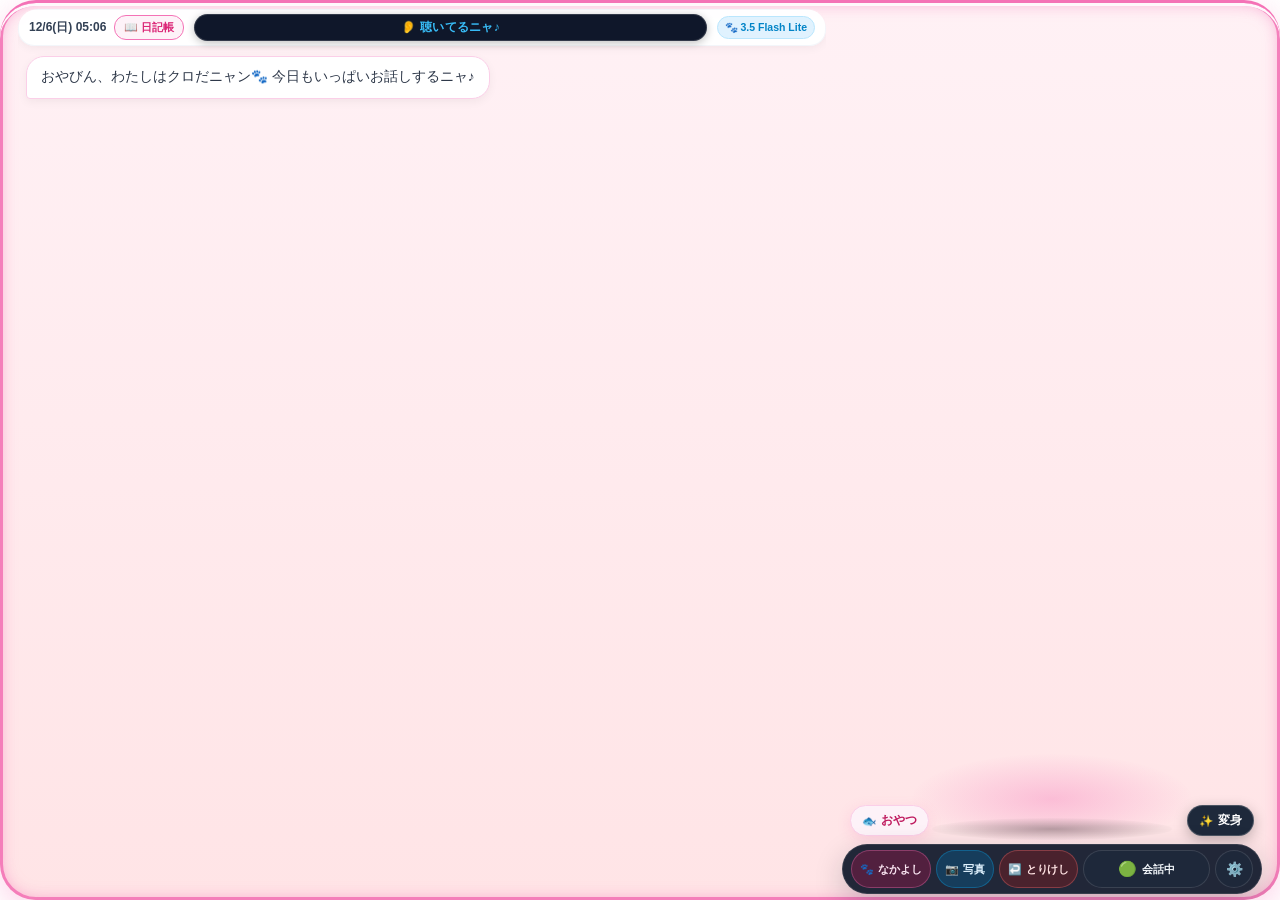
==== index.html @ 4518fe34 "Add files via upload" ====
<!DOCTYPE html>
<html lang="ja" data-theme="normal">
<head>
  <meta charset="UTF-8">
  <meta name="viewport" content="width=device-width, initial-scale=1.0, maximum-scale=1.0, user-scalable=no, viewport-fit=cover">
  <title>AIペット クロちゃん＆シロくん🐾🦉</title>

  <!-- キャッシュ完全無効化設定 -->
  <meta http-equiv="Cache-Control" content="no-cache, no-store, must-revalidate">
  <meta http-equiv="Pragma" content="no-cache">
  <meta http-equiv="Expires" content="0">

  <!-- PWA・モバイル設定（端末システム外観追従カラー） -->
  <meta name="apple-mobile-web-app-capable" content="yes">
  <meta name="apple-mobile-web-app-style" content="black-translucent">
  <meta name="apple-mobile-web-app-title" content="AIペット🐾">
  <meta name="theme-color" content="#ffffff" media="(prefers-color-scheme: light)">
  <meta name="theme-color" content="#000000" media="(prefers-color-scheme: dark)">

  <style>
    /* ==========================================================================
       新・4大カラーテーマ完全定義 ＆ 端末外観（ライト=白 / ダーク=黒）自動追従
       ========================================================================== */
    :root {
      --system-outer-bg: #ffffff;
      --cat-scale: 1;
      --eyelid-rotate: 8deg;
    }

    @media (prefers-color-scheme: dark) {
      :root {
        --system-outer-bg: #000000;
      }
    }

    /* 1. 🌸 ノーマル（サクラ・スウィートピンク） */
    :root, [data-theme="normal"] {
      --primary-color: #ec4899;
      --secondary-color: #38bdf8;
      --bubble-bg: rgba(255, 255, 255, 0.98);
      --text-color: #1f2937;
      --shadow: 0 10px 25px rgba(236, 72, 153, 0.12);
      --container-bg: linear-gradient(180deg, #fff1f5 0%, #ffe4e6 100%);
      --roof-border-color: #f472b6;
      --roof-glow: 
        inset 0 3px 0 0 rgba(255, 255, 255, 0.95),
        inset 0 0 16px rgba(244, 114, 182, 0.6),
        inset 0 0 0 3px rgba(244, 114, 182, 0.85),
        0 10px 32px rgba(244, 114, 182, 0.3);
      --stage-rug: radial-gradient(ellipse at center, rgba(244, 114, 182, 0.35) 0%, rgba(255, 228, 230, 0) 72%);
      --theme-modal-border: #f472b6;
      --theme-modal-header-bg: #fdf2f8;
      --theme-modal-header-color: #db2777;
      --theme-save-btn: linear-gradient(135deg, #f472b6, #ec4899);
    }

    /* 2. 🌙 ナイトダーク（常時シックな漆黒＆ディープネイビー） */
    [data-theme="dark"] {
      --primary-color: #38bdf8;
      --secondary-color: #818cf8;
      --bubble-bg: rgba(30, 41, 59, 0.95);
      --text-color: #f8fafc;
      --shadow: 0 10px 30px rgba(0, 0, 0, 0.6);
      --container-bg: linear-gradient(180deg, #0b1120 0%, #030712 100%);
      --roof-border-color: #38bdf8;
      --roof-glow: 
        inset 0 2px 0 0 rgba(255, 255, 255, 0.25),
        inset 0 0 16px rgba(56, 189, 248, 0.6),
        inset 0 0 0 2.5px rgba(56, 189, 248, 0.8),
        0 8px 30px rgba(0, 0, 0, 0.85);
      --stage-rug: radial-gradient(ellipse at center, rgba(56, 189, 248, 0.28) 0%, rgba(11, 17, 32, 0) 72%);
      --theme-modal-border: #38bdf8;
      --theme-modal-header-bg: #0f172a;
      --theme-modal-header-color: #38bdf8;
      --theme-save-btn: linear-gradient(135deg, #0284c7, #0369a1);
    }

    /* 3. 🍃 フォレストミント（北欧ボタニカル＆澄み切ったエメラルド） */
    [data-theme="mint"] {
      --primary-color: #059669;
      --secondary-color: #06b6d4;
      --bubble-bg: rgba(255, 255, 255, 0.98);
      --text-color: #064e3b;
      --shadow: 0 10px 25px rgba(5, 150, 105, 0.15);
      --container-bg: linear-gradient(180deg, #ecfdf5 0%, #d1fae5 100%);
      --roof-border-color: #059669;
      --roof-glow: 
        inset 0 3px 0 0 rgba(255, 255, 255, 0.95),
        inset 0 0 16px rgba(16, 185, 129, 0.6),
        inset 0 0 0 3px rgba(5, 150, 105, 0.85),
        0 10px 30px rgba(5, 150, 105, 0.28);
      --stage-rug: radial-gradient(ellipse at center, rgba(16, 185, 129, 0.35) 0%, rgba(209, 250, 229, 0) 72%);
      --theme-modal-border: #059669;
      --theme-modal-header-bg: #ecfdf5;
      --theme-modal-header-color: #047857;
      --theme-save-btn: linear-gradient(135deg, #10b981, #059669);
    }

    /* 4. 🍊 キャンディポップ（陽だまりアプリコット＆ハニーオレンジ） */
    [data-theme="pop"] {
      --primary-color: #ea580c;
      --secondary-color: #f43f5e;
      --bubble-bg: rgba(255, 255, 255, 0.98);
      --text-color: #431407;
      --shadow: 0 10px 25px rgba(234, 88, 12, 0.18);
      --container-bg: linear-gradient(180deg, #fff7ed 0%, #ffedd5 100%);
      --roof-border-color: #ea580c;
      --roof-glow: 
        inset 0 3px 0 0 rgba(255, 255, 255, 0.98),
        inset 0 0 18px rgba(249, 115, 22, 0.65),
        inset 0 0 0 3px rgba(234, 88, 12, 0.9),
        0 12px 34px rgba(234, 88, 12, 0.32);
      --stage-rug: radial-gradient(ellipse at center, rgba(249, 115, 22, 0.4) 0%, rgba(255, 237, 213, 0) 72%);
      --theme-modal-border: #ea580c;
      --theme-modal-header-bg: #fff7ed;
      --theme-modal-header-color: #c2410c;
      --theme-save-btn: linear-gradient(135deg, #f97316, #ea580c);
    }

    * {
      box-sizing: border-box;
      user-select: none;
      -webkit-user-drag: none;
      -webkit-tap-highlight-color: transparent;
    }

    body {
      margin: 0;
      padding: 0;
      width: 100vw;
      height: 100dvh;
      overflow: hidden;
      background: var(--system-outer-bg);
      font-family: -apple-system, BlinkMacSystemFont, 'Helvetica Neue', 'Hiragino Kaku Gothic ProN', Meiryo, sans-serif;
      position: relative;
      display: flex;
      justify-content: center;
      align-items: center;
      transition: background-color 0.3s ease-out;
    }

    #toast-notification {
      position: fixed;
      top: env(safe-area-inset-top, 14px);
      left: 50%;
      transform: translateX(-50%) translateY(-100px);
      width: 90%;
      max-width: 420px;
      padding: 12px 16px;
      border-radius: 20px;
      font-size: 13px;
      font-weight: 800;
      display: flex;
      align-items: center;
      gap: 10px;
      box-shadow: 0 10px 30px rgba(0, 0, 0, 0.25);
      z-index: 1000;
      transition: transform 0.35s cubic-bezier(0.34, 1.56, 0.64, 1), opacity 0.3s;
      opacity: 0;
      pointer-events: none;
      cursor: pointer;
    }
    #toast-notification.is-show {
      transform: translateX(-50%) translateY(10px);
      opacity: 1;
      pointer-events: auto;
    }
    #toast-notification.success { background: #0f172a; color: #4ade80; border: 1.5px solid #22c55e; }
    #toast-notification.error { background: #450a0a; color: #fca5a5; border: 1.5px solid #ef4444; }
    #toast-notification.info { background: #0f172a; color: #38bdf8; border: 1.5px solid #38bdf8; }

    #pet-container {
      position: absolute;
      width: 100%;
      max-width: 100%;
      height: 100%;
      display: flex;
      flex-direction: column;
      justify-content: space-between;
      padding: calc(env(safe-area-inset-top, 8px) + 6px) 14px calc(env(safe-area-inset-bottom, 8px) + 6px) 14px;
      z-index: 50;
      box-sizing: border-box;
      background: var(--container-bg);
      border-radius: 36px;
      border-top: 3.5px solid var(--roof-border-color);
      box-shadow: var(--roof-glow);
      transition: all 0.3s ease-out;
      overflow: hidden;
    }

    .app-col-left {
      display: flex;
      flex-direction: column;
      width: 100%;
      flex: 1;
      min-height: 0;
      position: relative;
    }
    .app-col-right {
      display: flex;
      flex-direction: column;
      width: 100%;
      align-items: center;
      flex-shrink: 0;
    }

    .top-header {
      width: 100%;
      flex-shrink: 0;
      display: flex;
      align-items: center;
      justify-content: space-between;
      background: rgba(255, 255, 255, 0.95);
      backdrop-filter: blur(8px);
      padding: 6px 10px;
      border-radius: 24px;
      box-shadow: 0 2px 10px rgba(0, 0, 0, 0.05);
      border: 1px solid rgba(241, 245, 249, 0.85);
      font-size: 11px;
      font-weight: bold;
      color: #4a5568;
      z-index: 20;
      margin-top: 2px;
      margin-bottom: 6px;
      gap: 6px;
    }
    .top-header-left { display: flex; align-items: center; flex-shrink: 0; gap: 8px; padding-left: 2px; }
    .top-header-right { display: flex; align-items: center; flex-shrink: 0; gap: 4px; padding-right: 2px; }
    #clock-display { font-size: 12px; font-weight: 800; color: #334155; padding-left: 0; margin-left: 0; }

    #status-badge-container {
      flex: 1;
      display: flex;
      justify-content: center;
      align-items: center;
      padding: 0 4px;
      min-width: 0;
    }

    #status-text {
      width: 100%;
      max-width: 100%;
      display: flex;
      align-items: center;
      justify-content: center;
      background: #0f172a;
      color: #38bdf8;
      font-size: 12px;
      font-weight: 900;
      padding: 5px 10px;
      border-radius: 20px;
      box-shadow: 0 2px 8px rgba(0, 0, 0, 0.25), 0 0 0 1px rgba(255, 255, 255, 0.15) inset;
      white-space: nowrap;
      overflow: hidden;
      text-overflow: ellipsis;
      transition: all 0.25s ease-out;
      letter-spacing: 0.3px;
    }
    #status-text.is-hearing {
      background: #0284c7 !important;
      color: #ffffff !important;
      box-shadow: 0 0 16px rgba(56, 189, 248, 0.8), 0 0 0 1.5px #bae6fd inset !important;
      animation: hearingPulse 0.8s ease-in-out infinite alternate;
    }
    @keyframes hearingPulse {
      0% { transform: scale(1); filter: brightness(1); }
      100% { transform: scale(1.02); filter: brightness(1.2); }
    }
    .is-paused-mode #status-text { background: #450a0a !important; color: #fca5a5 !important; }

    .btn-top-diary {
      background: #fdf2f8;
      color: #db2777;
      border: 1.2px solid #f472b6;
      border-radius: 12px;
      padding: 4px 9px;
      font-size: 11px;
      font-weight: 900;
      cursor: pointer;
      display: flex;
      align-items: center;
      gap: 3px;
      transition: all 0.15s;
    }
    .btn-top-diary:active { transform: scale(0.93); background: #fce7f3; }

    .model-badge {
      padding: 4px 7px;
      border-radius: 12px;
      font-size: 10.5px;
      font-weight: 800;
      transition: all 0.3s;
      white-space: nowrap;
      margin-right: 0;
    }
    .model-badge.lite { background: #e0f2fe; color: #0284c7; border: 1px solid #bae6fd; }

    #chat-timeline {
      flex: 1;
      width: 100%;
      overflow-y: auto;
      padding: 6px 8px 48px 8px;
      display: flex;
      flex-direction: column;
      gap: 12px;
      scroll-behavior: smooth;
      -webkit-overflow-scrolling: touch;
      z-index: 10;
    }
    #chat-timeline::-webkit-scrollbar { width: 4px; }
    #chat-timeline::-webkit-scrollbar-thumb {
      background: rgba(244, 114, 182, 0.35);
      border-radius: 4px;
    }

    #btn-scroll-bottom {
      position: absolute;
      right: 14px;
      bottom: 12px;
      background: rgba(15, 23, 42, 0.88);
      color: #ffffff;
      border: 1.5px solid rgba(56, 189, 248, 0.6);
      backdrop-filter: blur(8px);
      padding: 6px 12px;
      border-radius: 20px;
      font-size: 11.5px;
      font-weight: 900;
      cursor: pointer;
      display: flex;
      align-items: center;
      gap: 5px;
      box-shadow: 0 4px 14px rgba(0, 0, 0, 0.25);
      z-index: 25;
      opacity: 0;
      transform: translateY(12px) scale(0.9);
      pointer-events: none;
      transition: all 0.25s cubic-bezier(0.34, 1.56, 0.64, 1);
    }
    #btn-scroll-bottom.is-visible {
      opacity: 1;
      transform: translateY(0) scale(1);
      pointer-events: auto;
    }
    #btn-scroll-bottom:active {
      transform: scale(0.92);
      background: rgba(2, 132, 199, 0.95);
    }

    .chat-row { display: flex; flex-direction: column; width: 100%; animation: fadeIn 0.2s ease-out; }
    @keyframes fadeIn {
      from { opacity: 0; transform: translateY(6px); }
      to { opacity: 1; transform: translateY(0); }
    }
    .chat-row.user { align-items: flex-end; }
    .chat-row.model { align-items: flex-start; }

    .timeline-photo-wrap {
      max-width: 75%;
      margin-bottom: 6px;
      border-radius: 16px;
      overflow: hidden;
      border: 2px solid #bae6fd;
      box-shadow: 0 4px 12px rgba(2, 132, 199, 0.15);
      cursor: pointer;
      transition: transform 0.15s;
    }
    .timeline-photo-wrap:active { transform: scale(0.97); }
    .timeline-shared-img {
      width: 100%;
      height: auto;
      display: block;
      object-fit: cover;
    }

    .chat-bubble {
      max-width: 86%;
      padding: 10px 14px;
      border-radius: 18px;
      font-size: 13.5px;
      line-height: 1.55;
      word-break: break-word;
      box-shadow: 0 3px 10px rgba(0, 0, 0, 0.05);
      transition: all 0.2s ease-out;
      margin-bottom: 2px;
    }
    .chat-row.user .chat-bubble { background: #0284c7; color: #ffffff; border-bottom-right-radius: 4px; }
    .chat-row.model .chat-bubble { background: #ffffff; color: #2d3748; border: 1.5px solid #fbcfe8; border-bottom-left-radius: 4px; }

    .timeline-diary-card {
      width: 95%;
      max-width: 420px;
      background: linear-gradient(135deg, #fffdfa 0%, #fff7ed 100%);
      border: 2px solid #fed7aa;
      border-radius: 18px;
      padding: 12px 14px;
      box-shadow: 0 4px 14px rgba(234, 88, 12, 0.1);
      margin-top: 6px;
      margin-bottom: 4px;
      display: flex;
      flex-direction: column;
      gap: 7px;
      animation: fadeIn 0.3s ease-out;
    }
    .timeline-diary-header {
      display: flex;
      align-items: center;
      justify-content: space-between;
      border-bottom: 1px dashed #fdba74;
      padding-bottom: 6px;
      font-size: 12px;
      font-weight: 900;
      color: #c2410c;
    }
    .timeline-diary-meta {
      font-size: 11px;
      font-weight: 700;
      color: #ea580c;
      display: flex;
      gap: 8px;
    }
    .timeline-diary-photo img {
      width: 100%;
      max-height: 180px;
      object-fit: cover;
      border-radius: 12px;
      border: 1px solid #fed7aa;
      margin-top: 4px;
      cursor: pointer;
    }
    .timeline-diary-body {
      font-size: 12.5px;
      line-height: 1.6;
      color: #431407;
      word-break: break-word;
      white-space: pre-wrap;
    }
    .timeline-diary-comment-box {
      background: #fdf2f8;
      border: 1.2px solid #fbcfe8;
      border-radius: 12px;
      padding: 7px 10px;
      margin-top: 4px;
      display: flex;
      flex-direction: column;
      gap: 3px;
    }
    .timeline-diary-comment-label {
      font-size: 10.5px;
      font-weight: 900;
      color: #db2777;
      display: flex;
      align-items: center;
      gap: 4px;
    }
    .timeline-diary-comment-text {
      font-size: 11.5px;
      line-height: 1.45;
      color: #9d174d;
      font-weight: 700;
    }

    .action-card-box { margin-top: 6px; display: flex; flex-direction: column; gap: 6px; max-width: 92%; }
    .link-action-card {
      display: flex;
      align-items: center;
      justify-content: space-between;
      border-radius: 12px;
      padding: 9px 12px;
      text-decoration: none;
      color: #1e293b;
      box-shadow: 0 2px 6px rgba(0, 0, 0, 0.04);
      transition: all 0.15s ease-out;
      border: 1.5px solid #e2e8f0;
      background: #ffffff;
    }
    .link-action-card:active { transform: scale(0.97); }
    .link-action-card.map-primary-card { border-color: #86efac; background: #f0fdf4; font-weight: 800; }
    .link-action-card.map-sub-card { border-color: #bbf7d0; background: #f7fee7; font-weight: 700; }
    .link-action-card.map-all-card { border-color: #fed7aa; background: #fff7ed; }
    .link-action-card.news-primary-card { border-color: #fecaca; background: #fef2f2; font-weight: 800; }
    .link-action-card.news-sub-card { border-color: #bae6fd; background: #f0f9ff; }
    .card-title-text { overflow: hidden; text-overflow: ellipsis; white-space: nowrap; max-width: 250px; }
    .card-icon { font-size: 15px; flex-shrink: 0; }
    .card-arrow { font-size: 11px; color: #64748b; font-weight: bold; flex-shrink: 0; }

    .pet-avatar-wrapper {
      position: relative;
      flex-shrink: 0;
      width: 100%;
      height: 310px;
      display: flex;
      flex-direction: column;
      justify-content: flex-end;
      align-items: center;
      cursor: pointer;
      z-index: 20;
      margin-bottom: -10px;
      background: transparent;
    }

    .cat-stage-rug {
      position: absolute;
      bottom: 0px;
      width: 280px;
      height: 90px;
      background: var(--stage-rug);
      border-radius: 50%;
      pointer-events: none;
      z-index: 2;
      transition: background 0.3s ease-out;
    }

    #cat-stage-box {
      position: relative;
      width: 320px;
      height: 310px;
      display: flex;
      justify-content: center;
      align-items: flex-end;
      transform-origin: bottom center;
      transform: scale(var(--cat-scale, 1));
      transition: transform 0.35s ease-out;
      background: transparent;
      pointer-events: none;
      flex-shrink: 0;
      z-index: 5;
    }

    .cat-stage-flip {
      animation: catFlipLanding 0.42s cubic-bezier(0.34, 1.56, 0.64, 1) forwards !important;
    }
    @keyframes catFlipLanding {
      0% { transform: translateY(0) scale(var(--cat-scale, 1)); }
      32% { transform: translateY(-32px) scale(calc(var(--cat-scale, 1) * 0.92), calc(var(--cat-scale, 1) * 1.04)); }
      65% { transform: translateY(-8px) scale(calc(var(--cat-scale, 1) * 0.96), calc(var(--cat-scale, 1) * 0.98)); }
      84% { transform: translateY(4px) scale(calc(var(--cat-scale, 1) * 1.06), calc(var(--cat-scale, 1) * 0.93)); }
      100% { transform: translateY(0) scale(var(--cat-scale, 1)); }
    }

    .paw-landing-sparkle {
      position: absolute;
      bottom: 20px;
      left: 50%;
      transform: translateX(-50%) scale(0);
      font-size: 28px;
      pointer-events: none;
      z-index: 45;
      opacity: 0;
      filter: drop-shadow(0 0 10px rgba(244, 114, 182, 0.8));
    }
    .paw-landing-sparkle.is-popping {
      animation: pawSparklePop 0.65s cubic-bezier(0.34, 1.56, 0.64, 1) forwards;
    }
    @keyframes pawSparklePop {
      0% { opacity: 0; transform: translateX(-50%) scale(0.2) translateY(10px); }
      35% { opacity: 1; transform: translateX(-50%) scale(1.25) translateY(-8px); }
      70% { opacity: 0.9; transform: translateX(-50%) scale(1.05) translateY(-14px); }
      100% { opacity: 0; transform: translateX(-50%) scale(1.4) translateY(-24px); }
    }

    .touch-heart-bubble {
      position: absolute;
      top: 40px;
      left: 50%;
      transform: translateX(-50%) scale(0);
      font-size: 32px;
      pointer-events: none;
      z-index: 46;
      opacity: 0;
      filter: drop-shadow(0 0 12px rgba(244, 114, 182, 0.9));
    }
    .touch-heart-bubble.is-floating {
      animation: heartFloatAnim 0.8s cubic-bezier(0.22, 1, 0.36, 1) forwards;
    }
    @keyframes heartFloatAnim {
      0% { opacity: 0; transform: translateX(-50%) scale(0.3) translateY(10px); }
      40% { opacity: 1; transform: translateX(-50%) scale(1.3) translateY(-15px); }
      70% { opacity: 0.9; transform: translateX(-50%) scale(1.1) translateY(-25px); }
      100% { opacity: 0; transform: translateX(-50%) scale(1.4) translateY(-40px); }
    }

    .pet-avatar-wrapper.is-idling #cat-stage-box:not(.cat-stage-flip) { animation: catStageBreathe 4.8s ease-in-out infinite; }
    @keyframes catStageBreathe {
      0%, 100% { transform: scale(var(--cat-scale, 1), var(--cat-scale, 1)) translateY(0); }
      50% { transform: scale(calc(var(--cat-scale, 1) * 1.012), calc(var(--cat-scale, 1) * 0.99)) translateY(-2px); }
    }
    .pet-avatar-wrapper.is-talking #cat-stage-box:not(.cat-stage-flip) { animation: catStageTalk 0.8s ease-in-out infinite alternate; }
    @keyframes catStageTalk {
      0% { transform: scale(var(--cat-scale, 1)) translateY(0); }
      100% { transform: scale(calc(var(--cat-scale, 1) * 1.01)) translateY(-3px); }
    }
    .pet-avatar-wrapper.is-thinking #cat-stage-box:not(.cat-stage-flip) { animation: catStageThink 2.4s ease-in-out infinite alternate; }
    @keyframes catStageThink {
      0% { transform: scale(var(--cat-scale, 1)) rotate(-1.5deg); }
      100% { transform: scale(calc(var(--cat-scale, 1) * 1.01)) rotate(2deg); }
    }
    .pet-avatar-wrapper.is-happy #cat-stage-box:not(.cat-stage-flip) { animation: catStageHappy 0.45s ease-in-out infinite alternate; }
    @keyframes catStageHappy {
      0% { transform: scale(var(--cat-scale, 1)) translateY(0); }
      100% { transform: scale(calc(var(--cat-scale, 1) * 1.03)) translateY(-7px); }
    }

    .pet-avatar-wrapper.is-sleeping #cat-stage-box {
      animation: catStageSleep 4.0s ease-in-out infinite alternate !important;
    }
    @keyframes catStageSleep {
      0% { transform: scale(var(--cat-scale, 1), var(--cat-scale, 1)) translateY(0) rotate(0deg); }
      50% { transform: scale(calc(var(--cat-scale, 1) * 1.015), calc(var(--cat-scale, 1) * 0.985)) translateY(3px) rotate(-1deg); }
      100% { transform: scale(var(--cat-scale, 1), var(--cat-scale, 1)) translateY(0) rotate(0.5deg); }
    }

    .pet-avatar-wrapper.is-yawning #cat-stage-box {
      animation: catYawnMotion 1.4s ease-in-out forwards !important;
    }
    @keyframes catYawnMotion {
      0% { transform: scale(var(--cat-scale, 1)) translateY(0); }
      35% { transform: scale(calc(var(--cat-scale, 1) * 1.02), calc(var(--cat-scale, 1) * 1.04)) translateY(-6px) rotate(1.5deg); }
      75% { transform: scale(calc(var(--cat-scale, 1) * 0.98), calc(var(--cat-scale, 1) * 0.96)) translateY(2px) rotate(-1deg); }
      100% { transform: scale(var(--cat-scale, 1)) translateY(0); }
    }

    #sleep-zzz-bubble {
      position: absolute;
      top: 15px;
      right: 40px;
      pointer-events: none;
      z-index: 48;
      opacity: 0;
      display: flex;
      flex-direction: column;
      align-items: center;
      gap: 2px;
      transition: opacity 0.4s ease-out;
    }
    .pet-avatar-wrapper.is-sleeping #sleep-zzz-bubble { opacity: 1; }
    .zzz-item {
      font-weight: 900;
      color: #0284c7;
      text-shadow: 
        0 0 1px #ffffff,
        0 0 3px #ffffff,
        0 0 10px rgba(56, 189, 248, 0.8),
        0 2px 4px rgba(0, 0, 0, 0.35);
      animation: zzzFloat 2.6s infinite ease-in-out;
      opacity: 0;
    }
    .zzz-item:nth-child(1) { font-size: 14px; animation-delay: 0s; }
    .zzz-item:nth-child(2) { font-size: 20px; animation-delay: 0.85s; }
    .zzz-item:nth-child(3) { font-size: 26px; animation-delay: 1.7s; }
    @keyframes zzzFloat {
      0% { opacity: 0; transform: translate(0, 10px) scale(0.6); }
      40% { opacity: 1; transform: translate(10px, -12px) scale(1.05); }
      80% { opacity: 0.8; transform: translate(18px, -30px) scale(1.2); }
      100% { opacity: 0; transform: translate(25px, -45px) scale(1.35); }
    }

    #transform-smoke {
      position: absolute;
      bottom: 25px;
      left: 50%;
      transform: translateX(-50%) scale(0.2);
      width: 320px;
      height: 280px;
      pointer-events: none;
      z-index: 45;
      opacity: 0;
    }
    #transform-smoke.is-poofing {
      animation: smokeBurst 0.75s cubic-bezier(0.16, 1, 0.3, 1) forwards;
    }
    @keyframes smokeBurst {
      0% { opacity: 0; transform: translateX(-50%) scale(0.3) translateY(20px); }
      25% { opacity: 0.95; transform: translateX(-50%) scale(1.15) translateY(-10px); }
      60% { opacity: 0.85; transform: translateX(-50%) scale(1.0) translateY(-20px); }
      100% { opacity: 0; transform: translateX(-50%) scale(1.25) translateY(-40px); }
    }

    .cat-frame {
      position: absolute;
      bottom: 0;
      width: 320px;
      height: 310px;
      display: none;
      justify-content: center;
      align-items: flex-end;
      opacity: 0;
      pointer-events: none;
      transition: opacity 0.35s ease-in-out;
      background: transparent !important;
      border: none !important;
      box-shadow: none !important;
    }
    .pet-avatar-wrapper.is-real-mode .cat-frame { display: flex; }
    .pet-avatar-wrapper.is-real-mode .cat-frame.active { opacity: 1; pointer-events: none; }

    /* ★ リアル画像アセット（透過処理 ＆ クロちゃん/シロくんの完全両立） */
    .cat-avatar-img {
      position: absolute;
      bottom: 0;
      width: 320px;
      height: 310px;
      object-fit: contain;
      object-position: bottom center;
      background: transparent !important;
      display: block;
      pointer-events: none;
      border: none !important;
      box-shadow: none !important;
      mix-blend-mode: multiply;
    }
    .cat-avatar-img.is-png { mix-blend-mode: normal !important; }

    /* ★ シロくんは完全透過PNGのため mix-blend-mode: normal でクリアに発色 */
    .pet-avatar-wrapper.is-char-shiro .cat-avatar-img {
      mix-blend-mode: normal !important;
      background-color: transparent !important;
    }
    .pet-avatar-wrapper.is-char-shiro .cat-frame {
      background-color: transparent !important;
    }

    .real-eyelid-unit {
      position: absolute;
      bottom: 0;
      width: 320px;
      height: 310px;
      pointer-events: none;
      z-index: 12;
      display: none;
      transform-origin: bottom center;
    }
    .pet-avatar-wrapper.is-real-mode .real-eyelid-unit { display: block; }

    /* 1. クロちゃん専用まぶた（黒毛・引き締まった目・子猫仕様） */
    .real-eyelid {
      position: absolute;
      background: 
        radial-gradient(ellipse at 50% 15%, rgba(51, 65, 85, 0.45) 0%, rgba(20, 24, 33, 0.96) 65%, #0e1117 95%),
        repeating-linear-gradient(172deg, rgba(30, 35, 48, 0.6) 0px, #141720 2.5px, #252a38 4px, #12141c 6px);
      border-radius: 46% 46% 50% 50%;
      transform-origin: top center;
      transform: scaleY(0);
      opacity: 0.98;
      transition: transform 0.16s cubic-bezier(0.25, 1, 0.5, 1);
      box-shadow: 
        0 1.5px 3px rgba(0, 0, 0, 0.7),
        0 0 4px rgba(18, 22, 30, 0.5),
        inset 0 -2px 1.5px rgba(8, 10, 14, 0.95);
      pointer-events: none;
      border-bottom: 2px solid rgba(12, 14, 20, 0.95);
    }

    /* 2. ★ シロくん専用まぶた（白フクロウ・羽毛テクスチャ・すやすや目尻ライン） */
    .pet-avatar-wrapper.is-char-shiro .real-eyelid {
      background: 
        radial-gradient(ellipse at 50% 30%, #ffffff 0%, #f8fafc 45%, #e2e8f0 78%, #94a3b8 100%),
        repeating-linear-gradient(168deg, rgba(255, 255, 255, 0.9) 0px, #f1f5f9 2px, #cbd5e1 3.5px, #94a3b8 5px);
      border-radius: 50% 50% 48% 48%;
      opacity: 0.99;
      box-shadow: 
        0 2px 5px rgba(15, 23, 42, 0.35),
        0 0 6px rgba(255, 255, 255, 0.8),
        inset 0 -2.5px 2px rgba(71, 85, 105, 0.75);
      border-bottom: 2.5px solid #334155;
    }

    /* シロくんの初期まぶた（回転角度を変数から適用） */
    .pet-avatar-wrapper.is-char-shiro .real-eyelid.eye-left {
      transform-origin: center top;
      transform: rotate(var(--eyelid-rotate, 8deg)) scaleY(0);
    }
    .pet-avatar-wrapper.is-char-shiro .real-eyelid.eye-right {
      transform-origin: center top;
      transform: rotate(calc(var(--eyelid-rotate, 8deg) * -1)) scaleY(0);
    }

    /* クロちゃんの瞬きアニメーション */
    .pet-avatar-wrapper:not(.is-char-shiro).is-real-mode.is-idling:not(.is-sleeping) .real-eyelid {
      animation: realEyeBlinkKuro 4.6s ease-in-out infinite;
    }
    @keyframes realEyeBlinkKuro {
      0%, 93%, 100% { transform: scaleY(0); }
      96%, 98% { transform: scaleY(1.02); }
    }

    /* ★ シロくん専用の瞬きアニメーション（角度を100%保持しながら開閉） */
    .pet-avatar-wrapper.is-char-shiro.is-real-mode.is-idling:not(.is-sleeping) .real-eyelid.eye-left {
      animation: realEyeBlinkShiroL 4.6s ease-in-out infinite;
    }
    @keyframes realEyeBlinkShiroL {
      0%, 93%, 100% { transform: rotate(var(--eyelid-rotate, 8deg)) scaleY(0); }
      96%, 98% { transform: rotate(var(--eyelid-rotate, 8deg)) scaleY(1.04); }
    }
    .pet-avatar-wrapper.is-char-shiro.is-real-mode.is-idling:not(.is-sleeping) .real-eyelid.eye-right {
      animation: realEyeBlinkShiroR 4.6s ease-in-out infinite;
    }
    @keyframes realEyeBlinkShiroR {
      0%, 93%, 100% { transform: rotate(calc(var(--eyelid-rotate, 8deg) * -1)) scaleY(0); }
      96%, 98% { transform: rotate(calc(var(--eyelid-rotate, 8deg) * -1)) scaleY(1.04); }
    }

    /* 眠り状態の目閉じ（回転を保持したまま閉じる） */
    .pet-avatar-wrapper:not(.is-char-shiro).is-sleeping .real-eyelid {
      transform: scaleY(1.04) !important;
      animation: none !important;
      border-bottom: 2px solid #06070a;
      box-shadow: 
        0 2px 4px rgba(0, 0, 0, 0.8),
        0 0 5px rgba(14, 18, 25, 0.6),
        inset 0 -2.5px 2px rgba(5, 7, 10, 0.98);
    }
    .pet-avatar-wrapper.is-char-shiro.is-sleeping .real-eyelid.eye-left {
      transform: rotate(var(--eyelid-rotate, 8deg)) scaleY(1.05) !important;
      animation: none !important;
      border-bottom: 2.5px solid #1e293b;
      box-shadow: 
        0 2px 5px rgba(15, 23, 42, 0.4),
        0 0 6px rgba(255, 255, 255, 0.9),
        inset 0 -2.5px 2px rgba(51, 65, 85, 0.85);
    }
    .pet-avatar-wrapper.is-char-shiro.is-sleeping .real-eyelid.eye-right {
      transform: rotate(calc(var(--eyelid-rotate, 8deg) * -1)) scaleY(1.05) !important;
      animation: none !important;
      border-bottom: 2.5px solid #1e293b;
      box-shadow: 
        0 2px 5px rgba(15, 23, 42, 0.4),
        0 0 6px rgba(255, 255, 255, 0.9),
        inset 0 -2.5px 2px rgba(51, 65, 85, 0.85);
    }

    .accessory-layer {
      position: absolute;
      width: 140px;
      height: 140px;
      pointer-events: none;
      z-index: 15;
      display: none;
      transform-origin: center center;
      left: 50%;
    }
    .pet-avatar-wrapper.is-real-mode.is-assistant-mode .accessory-layer { display: block; }

    .mortar-tassel {
      transform-origin: 70px 32px;
      animation: tasselSwing 3.2s ease-in-out infinite alternate;
    }
    @keyframes tasselSwing { 0% { transform: rotate(0deg); } 100% { transform: rotate(14deg); } }

    #idea-bulb {
      position: absolute;
      top: 10px;
      font-size: 38px;
      opacity: 0;
      transform: scale(0.3) translateY(20px);
      transition: all 0.35s cubic-bezier(0.34, 1.56, 0.64, 1);
      z-index: 40;
      pointer-events: none;
      filter: drop-shadow(0 0 12px #facc15);
    }
    #idea-bulb.active { opacity: 1; transform: scale(1.2) translateY(0); }

    #kitchen-timer-widget {
      position: absolute;
      left: 12px;
      bottom: 74px;
      display: none;
      flex-direction: column;
      align-items: flex-start;
      gap: 4px;
      z-index: 36;
      cursor: pointer;
      pointer-events: auto;
      transition: opacity 0.2s, transform 0.2s;
    }

    .hourglass-box {
      width: 44px;
      height: 48px;
      position: relative;
      display: flex;
      justify-content: center;
      align-items: center;
      margin-left: 10px;
      filter: drop-shadow(0 3px 6px rgba(15, 23, 42, 0.35));
      animation: hourglassPulse 2.8s ease-in-out infinite;
    }
    @keyframes hourglassPulse {
      0%, 100% { transform: scale(1); }
      50% { transform: scale(1.06); }
    }

    .hourglass-spin-unit {
      width: 100%;
      height: 100%;
      transform-origin: center center;
      animation: hourglassTurn 8s cubic-bezier(0.45, 0.05, 0.55, 0.95) infinite;
    }
    @keyframes hourglassTurn {
      0%, 42% { transform: rotate(0deg); }
      48%, 92% { transform: rotate(180deg); }
      98%, 100% { transform: rotate(360deg); }
    }

    .sand-stream {
      animation: sandFlow 0.65s linear infinite;
    }
    @keyframes sandFlow {
      0% { opacity: 0.3; stroke-dashoffset: 8; }
      50% { opacity: 1; }
      100% { opacity: 0.4; stroke-dashoffset: 0; }
    }

    #kitchen-timer-widget.is-paused .hourglass-spin-unit,
    #kitchen-timer-widget.is-paused .sand-stream,
    #kitchen-timer-widget.is-paused .hourglass-box {
      animation-play-state: paused !important;
    }

    .timer-plate {
      background: linear-gradient(135deg, #fffbeb 0%, #fef3c7 100%);
      border: 1.8px solid #f59e0b;
      color: #92400e;
      border-radius: 16px;
      padding: 4px 10px;
      box-shadow: 0 4px 10px rgba(245, 158, 11, 0.25);
      display: flex;
      align-items: center;
      gap: 4px;
      transition: all 0.2s ease-out;
    }

    #timer-count-disp {
      font-size: 13.5px;
      font-weight: 900;
      font-family: 'Hiragino Maru Gothic ProN', 'M PLUS Rounded 1c', 'Arial Rounded MT Bold', -apple-system, sans-serif;
      letter-spacing: 0.8px;
    }

    #kitchen-timer-widget.is-paused .timer-plate {
      background: linear-gradient(135deg, #f8fafc 0%, #f1f5f9 100%);
      border-color: #94a3b8;
      color: #475569;
      box-shadow: 0 2px 6px rgba(100, 116, 139, 0.2);
    }

    #kitchen-timer-widget.is-urgent .timer-plate {
      background: linear-gradient(135deg, #fef2f2 0%, #fee2e2 100%);
      border-color: #ef4444;
      color: #b91c1c;
      box-shadow: 0 0 12px rgba(239, 68, 68, 0.4);
      animation: urgentHeartbeat 0.6s ease-in-out infinite alternate;
    }
    @keyframes urgentHeartbeat {
      0% { transform: scale(1); }
      100% { transform: scale(1.06); }
    }

    #kitchen-timer-widget.is-completed .timer-plate {
      background: linear-gradient(135deg, #fef08a 0%, #fde047 100%);
      border-color: #eab308;
      color: #854d0e;
      box-shadow: 0 0 16px rgba(234, 179, 8, 0.7);
      animation: completedFlash 0.5s ease-in-out infinite alternate;
    }
    @keyframes completedFlash {
      0% { transform: scale(1); filter: brightness(1); }
      100% { transform: scale(1.08); filter: brightness(1.2); }
    }

    /* アバターコンテナ（キャラクター定義ファイルからSVGが動的注入されます） */
    #cat-vector-avatar-container {
      width: 270px;
      height: 310px;
      position: absolute;
      bottom: 0;
      display: none;
      transform-origin: bottom center;
      z-index: 10;
      pointer-events: none;
    }
    #cat-vector-avatar-container.active-mode { display: block; }

    .cat-ground-shadow {
      position: absolute;
      bottom: 4px;
      width: 240px;
      height: 22px;
      background: radial-gradient(ellipse at center, rgba(0, 0, 0, 0.28) 0%, rgba(0, 0, 0, 0) 75%);
      border-radius: 50%;
      pointer-events: none;
      z-index: 3;
    }

    .btn-transform-floating {
      position: absolute;
      right: 12px;
      bottom: 24px;
      background: #1e293b;
      color: #ffffff;
      border: 1.5px solid rgba(255, 255, 255, 0.2);
      padding: 9px 14px;
      border-radius: 24px;
      font-size: 12px;
      font-weight: 800;
      cursor: pointer;
      display: flex;
      align-items: center;
      gap: 5px;
      box-shadow: 0 4px 14px rgba(0, 0, 0, 0.25);
      z-index: 35;
      pointer-events: auto;
      transition: transform 0.15s, opacity 0.2s;
    }
    .btn-transform-floating:active { transform: scale(0.92); }

    .btn-snack-floating {
      position: absolute;
      left: 12px;
      bottom: 24px;
      background: #fdf2f8;
      color: #be185d;
      border: 1.5px solid #fbcfe8;
      padding: 9px 14px;
      border-radius: 24px;
      font-size: 12px;
      font-weight: 800;
      cursor: pointer;
      display: flex;
      align-items: center;
      gap: 5px;
      box-shadow: 0 4px 14px rgba(244, 114, 182, 0.2);
      z-index: 35;
      pointer-events: auto;
      transition: transform 0.15s, opacity 0.2s;
    }
    .btn-snack-floating:active { transform: scale(0.92); }

    .bottom-controls {
      width: 100%;
      flex-shrink: 0;
      display: flex;
      flex-direction: column;
      align-items: center;
      z-index: 30;
      padding-bottom: 2px;
    }
    
    .action-bar {
      display: flex;
      align-items: center;
      justify-content: space-between;
      width: 100%;
      max-width: 520px;
      background: rgba(15, 23, 42, 0.92);
      backdrop-filter: blur(12px);
      box-shadow: 0 10px 30px rgba(15, 23, 42, 0.2);
      padding: 7px 9px;
      border-radius: 36px;
      gap: 5px;
      border: 1px solid rgba(255, 255, 255, 0.1);
      transition: all 0.2s;
    }

    .btn-mode-toggle {
      height: 44px;
      padding: 0 11px;
      display: flex;
      align-items: center;
      justify-content: center;
      gap: 4px;
      border-radius: 24px;
      border: 1px solid rgba(244, 114, 182, 0.35);
      background: rgba(157, 23, 77, 0.4);
      color: #fce7f3;
      font-size: 11.5px;
      font-weight: 800;
      cursor: pointer;
      white-space: nowrap;
      flex-shrink: 0;
      transition: all 0.2s;
    }
    .btn-mode-toggle.is-assistant {
      border-color: rgba(56, 189, 248, 0.4);
      background: rgba(12, 74, 110, 0.45);
      color: #e0f2fe;
    }
    .btn-mode-toggle:active { transform: scale(0.95); }

    .btn-photo {
      height: 44px;
      padding: 0 11px;
      display: flex;
      align-items: center;
      justify-content: center;
      gap: 4px;
      border-radius: 24px;
      border: 1px solid rgba(14, 165, 233, 0.35);
      background: rgba(3, 105, 161, 0.35);
      color: #e0f2fe;
      font-size: 11.5px;
      font-weight: 800;
      cursor: pointer;
      white-space: nowrap;
      flex-shrink: 0;
      transition: all 0.2s;
    }
    .btn-photo:active { transform: scale(0.95); background: rgba(3, 105, 161, 0.55); }

    .btn-stop {
      height: 44px;
      padding: 0 11px;
      display: flex;
      align-items: center;
      justify-content: center;
      gap: 4px;
      border-radius: 24px;
      border: 1px solid rgba(248, 113, 113, 0.35);
      background: rgba(153, 27, 27, 0.35);
      color: #fee2e2;
      font-size: 11.5px;
      font-weight: 800;
      letter-spacing: -0.2px;
      cursor: pointer;
      white-space: nowrap;
      flex-shrink: 0;
      transition: all 0.2s;
    }
    .btn-stop:active { transform: scale(0.95); background: rgba(153, 27, 27, 0.55); }

    .btn-action {
      flex: 1;
      height: 44px;
      display: flex;
      align-items: center;
      justify-content: center;
      gap: 5px;
      border-radius: 24px;
      border: 1px solid rgba(255, 255, 255, 0.12);
      font-size: 11.5px;
      font-weight: 800;
      cursor: pointer;
      background: rgba(30, 41, 59, 0.65);
      color: #f1f5f9;
      white-space: nowrap;
      transition: all 0.2s;
    }
    .btn-action.is-paused {
      background: rgba(127, 29, 29, 0.45);
      color: #fecaca;
      border-color: rgba(239, 68, 68, 0.35);
    }
    .btn-action:active { transform: scale(0.96); }

    .btn-circle {
      width: 44px;
      height: 44px;
      flex-shrink: 0;
      border-radius: 50%;
      border: 1px solid rgba(255, 255, 255, 0.12);
      cursor: pointer;
      display: flex;
      align-items: center;
      justify-content: center;
      font-size: 16px;
      background: rgba(30, 41, 59, 0.65);
      color: #cbd5e1;
      transition: all 0.2s;
    }
    .btn-circle:active { transform: scale(0.93); background: rgba(51, 65, 85, 0.8); }

    .app-version-tag {
      font-size: 9.5px;
      color: #94a3b8;
      opacity: 0.65;
      margin-top: 5px;
      margin-bottom: calc(env(safe-area-inset-bottom, 0px) + 2px);
      text-align: center;
      letter-spacing: 0.5px;
      font-weight: 700;
      pointer-events: none;
    }

    @media (orientation: landscape) {
      :root {
        --cat-scale: 0.78;
      }
      body { padding: 0; }
      #pet-container {
        max-width: 100vw;
        flex-direction: row;
        justify-content: space-between;
        padding: calc(env(safe-area-inset-top, 6px) + 6px) calc(env(safe-area-inset-right, 14px) + 18px) calc(env(safe-area-inset-bottom, 6px) + 4px) calc(env(safe-area-inset-left, 14px) + 18px);
        gap: 16px;
        border-radius: 36px;
      }

      .app-col-left {
        flex: 1.25;
        height: 100%;
        display: flex;
        flex-direction: column;
        min-width: 0;
        border-radius: 20px;
        overflow: hidden;
      }
      .top-header {
        margin-top: 0;
        margin-bottom: 4px;
        padding: 4px 8px;
        border-radius: 16px;
      }
      #chat-timeline {
        flex: 1;
        padding-bottom: 24px;
      }

      .app-col-right {
        flex: 0.95;
        height: 100%;
        display: flex;
        flex-direction: column;
        justify-content: space-between;
        align-items: center;
        max-width: 420px;
        min-width: 280px;
      }

      .pet-avatar-wrapper {
        flex: 1;
        width: 100%;
        height: auto;
        min-height: 0;
        margin-bottom: 0;
        justify-content: flex-end;
      }

      #cat-stage-box {
        width: 320px !important;
        height: 310px !important;
        transform: scale(var(--cat-scale, 0.78)) !important;
        transform-origin: bottom center;
      }

      .btn-snack-floating {
        left: 8px;
        bottom: 8px;
        padding: 7px 11px;
        font-size: 11.5px;
      }
      .btn-transform-floating {
        right: 8px;
        bottom: 8px;
        padding: 7px 11px;
        font-size: 11.5px;
      }
      #kitchen-timer-widget {
        left: 8px;
        bottom: 54px;
      }

      .bottom-controls { width: 100%; }
      .action-bar {
        padding: 5px 8px;
        border-radius: 26px;
        gap: 5px;
        max-width: 100%;
      }
      .btn-mode-toggle, .btn-photo, .btn-stop, .btn-action {
        height: 38px;
        font-size: 11px;
        padding: 0 8px;
      }
      .btn-circle {
        width: 38px;
        height: 38px;
        font-size: 14px;
      }
      .app-version-tag { display: none; }
    }

    .modal-overlay {
      position: fixed;
      inset: 0;
      background: rgba(15, 23, 42, 0.65);
      backdrop-filter: blur(6px);
      display: none;
      justify-content: center;
      align-items: center;
      z-index: 200;
      padding: 14px;
    }

    .modal-card {
      background: #ffffff;
      width: 100%;
      max-width: 450px;
      max-height: 88vh;
      overflow-y: auto;
      border-radius: 26px;
      padding: 20px;
      box-shadow: 0 20px 40px rgba(0, 0, 0, 0.25);
      border-top: 4px solid var(--theme-modal-border, #f472b6);
      transition: border-color 0.25s ease-out;
    }
    .modal-card h3 {
      margin-top: 0;
      color: #0f172a;
      font-size: 16px;
      display: flex;
      align-items: center;
      gap: 6px;
      margin-bottom: 14px;
      border-bottom: 2px solid var(--theme-modal-header-bg, #fdf2f8);
      padding-bottom: 10px;
    }

    .setting-section-header {
      font-size: 12.5px;
      font-weight: 900;
      color: #0f172a;
      display: flex;
      align-items: center;
      gap: 6px;
      margin: 16px 0 8px 0;
    }

    .form-group { margin-bottom: 12px; }
    .form-group label { display: flex; justify-content: space-between; font-size: 11.5px; font-weight: bold; color: #475569; margin-bottom: 6px; }
    .form-group input {
      width: 100%;
      padding: 9px 12px;
      border: 1px solid #cbd5e1;
      border-radius: 12px;
      font-size: 12.5px;
      outline: none;
      transition: border-color 0.2s, box-shadow 0.2s;
      background: #f8fafc;
    }
    .form-group input:focus {
      border-color: #38bdf8;
      background: #ffffff;
    }

    .theme-palette-grid {
      display: grid;
      grid-template-columns: 1fr 1fr;
      gap: 8px;
      width: 100%;
    }
    .theme-card-btn {
      background: #f8fafc;
      border: 2px solid #e2e8f0;
      border-radius: 14px;
      padding: 9px 10px;
      display: flex;
      align-items: center;
      gap: 8px;
      cursor: pointer;
      transition: all 0.18s cubic-bezier(0.34, 1.56, 0.64, 1);
      position: relative;
    }
    .theme-card-btn:active { transform: scale(0.96); }
    .theme-card-btn.is-active {
      border-color: var(--theme-modal-border, #f472b6);
      background: var(--theme-modal-header-bg, #fff5f8);
      box-shadow: 0 4px 12px rgba(0, 0, 0, 0.08);
    }
    .theme-swatch-dot {
      width: 22px;
      height: 22px;
      border-radius: 50%;
      border: 2px solid #ffffff;
      box-shadow: 0 2px 5px rgba(0,0,0,0.15);
      flex-shrink: 0;
    }
    .swatch-normal { background: linear-gradient(135deg, #f472b6 50%, #ffe4e6 50%); }
    .swatch-dark { background: linear-gradient(135deg, #0b1120 50%, #38bdf8 50%); }
    .swatch-mint { background: linear-gradient(135deg, #059669 50%, #d1fae5 50%); }
    .swatch-pop { background: linear-gradient(135deg, #ea580c 50%, #ffedd5 50%); }

    .theme-card-info {
      display: flex;
      flex-direction: column;
      text-align: left;
      overflow: hidden;
    }
    .theme-card-title {
      font-size: 11.5px;
      font-weight: 900;
      color: #1e293b;
      white-space: nowrap;
    }
    .theme-card-sub {
      font-size: 9.5px;
      color: #64748b;
      font-weight: 700;
      white-space: nowrap;
    }

    .segment-capsule-row {
      display: flex;
      background: #f1f5f9;
      border-radius: 12px;
      padding: 3px;
      gap: 3px;
      width: 100%;
    }
    .segment-btn {
      flex: 1;
      padding: 7px 4px;
      border: none;
      background: transparent;
      border-radius: 9px;
      font-size: 11px;
      font-weight: 800;
      color: #64748b;
      cursor: pointer;
      display: flex;
      align-items: center;
      justify-content: center;
      gap: 4px;
      transition: all 0.18s;
      white-space: nowrap;
    }
    .segment-btn:active { transform: scale(0.96); }
    .segment-btn.is-active {
      background: #ffffff;
      color: #0f172a;
      font-weight: 900;
      box-shadow: 0 2px 6px rgba(0, 0, 0, 0.08);
    }
    .segment-btn.is-active.pink { color: #db2777; }
    .segment-btn.is-active.blue { color: #0284c7; }

    .voice-chip-container {
      display: grid;
      grid-template-columns: 1fr 1fr;
      gap: 6px;
      margin-bottom: 8px;
    }
    .voice-chip-btn {
      background: #f8fafc;
      border: 1.5px solid #e2e8f0;
      border-radius: 11px;
      padding: 6px 8px;
      font-size: 11px;
      font-weight: 800;
      color: #334155;
      cursor: pointer;
      display: flex;
      align-items: center;
      justify-content: space-between;
      transition: all 0.15s;
    }
    .voice-chip-btn:active { transform: scale(0.95); }
    .voice-chip-btn.is-active {
      background: #fdf2f8;
      border-color: #f472b6;
      color: #db2777;
      font-weight: 900;
      box-shadow: 0 2px 8px rgba(244, 114, 182, 0.2);
    }

    .manual-details {
      background: #f8fafc;
      border: 1px solid #e2e8f0;
      border-radius: 14px;
      margin-bottom: 12px;
      overflow: hidden;
      font-size: 11.5px;
    }
    .manual-summary {
      padding: 10px 12px;
      font-weight: 800;
      color: #0369a1;
      background: #f0f9ff;
      cursor: pointer;
      display: flex;
      align-items: center;
      justify-content: space-between;
      outline: none;
    }
    .manual-content {
      padding: 12px;
      line-height: 1.6;
      color: #334155;
      display: flex;
      flex-direction: column;
      gap: 8px;
    }
    .manual-sec-title { font-weight: 900; color: #0f172a; display: flex; align-items: center; gap: 4px; margin-top: 4px; }
    .manual-kw-box {
      background: #ffffff;
      border: 1px solid #cbd5e1;
      border-radius: 10px;
      padding: 8px 10px;
      margin: 3px 0 6px 0;
      line-height: 1.5;
    }
    .manual-kw-box b { color: #0284c7; }

    #version-history-container {
      display: flex;
      flex-direction: column;
      gap: 8px;
      max-height: 180px;
      overflow-y: auto;
      padding: 4px;
      background: #f8fafc;
      border-radius: 12px;
      border: 1px solid #e2e8f0;
    }
    .version-history-row {
      background: #ffffff;
      border: 1px solid #e2e8f0;
      border-radius: 10px;
      padding: 8px 10px;
      display: flex;
      flex-direction: column;
      gap: 4px;
    }
    .version-history-meta {
      display: flex;
      justify-content: space-between;
      align-items: center;
    }
    .version-tag-pill {
      font-size: 10.5px;
      font-weight: 900;
      padding: 2px 7px;
      border-radius: 8px;
    }
    .version-tag-pill.major { background: #fef3c7; color: #b45309; border: 1px solid #fde68a; }
    .version-tag-pill.feature { background: #e0f2fe; color: #0369a1; border: 1px solid #bae6fd; }
    .version-tag-pill.fix { background: #f1f5f9; color: #475569; border: 1px solid #cbd5e1; }
    .version-date-text { font-size: 10px; color: #64748b; font-weight: 700; }
    .version-changes-text { font-size: 11px; color: #334155; line-height: 1.4; word-break: break-all; }

    .secure-details {
      background: #f8fafc;
      border: 1px dashed #cbd5e1;
      border-radius: 14px;
      margin-top: 10px;
      margin-bottom: 8px;
      overflow: hidden;
      font-size: 12px;
    }
    .secure-summary {
      padding: 9px 12px;
      font-weight: 800;
      color: #475569;
      background: #f1f5f9;
      cursor: pointer;
      display: flex;
      align-items: center;
      justify-content: space-between;
      outline: none;
      font-size: 11.5px;
    }
    .secure-content {
      padding: 12px;
      display: flex;
      flex-direction: column;
      gap: 10px;
      background: #ffffff;
    }

    .pc-sync-card {
      background: #f0fdf4;
      border: 1.2px solid #bbf7d0;
      border-radius: 14px;
      padding: 12px;
      margin-bottom: 12px;
    }
    .pc-sync-title {
      font-size: 12px;
      font-weight: 800;
      color: #15803d;
      display: flex;
      align-items: center;
      gap: 5px;
      margin-bottom: 4px;
    }
    .pc-sync-desc {
      font-size: 11px;
      color: #166534;
      line-height: 1.4;
      margin-bottom: 8px;
    }
    .pc-sync-btn-row { display: flex; gap: 6px; }
    .btn-pc-sync {
      flex: 1;
      padding: 8px;
      background: #ffffff;
      border: 1.2px solid #22c55e;
      color: #15803d;
      border-radius: 10px;
      font-size: 11.5px;
      font-weight: 800;
      cursor: pointer;
      display: flex;
      align-items: center;
      justify-content: center;
      gap: 4px;
      transition: background 0.15s;
    }
    .btn-pc-sync:active { background: #dcfce7; }

    .btn-deep-clean-storage {
      width: 100%;
      padding: 9px;
      background: linear-gradient(135deg, #0284c7, #0369a1);
      color: #ffffff;
      border: none;
      border-radius: 11px;
      font-size: 11.5px;
      font-weight: 900;
      cursor: pointer;
      display: flex;
      align-items: center;
      justify-content: center;
      gap: 5px;
      margin-top: 8px;
      box-shadow: 0 2px 8px rgba(2, 132, 199, 0.25);
      transition: all 0.2s;
    }
    .btn-deep-clean-storage:active { transform: scale(0.97); }

    .storage-monitor-box {
      background: #ffffff;
      border: 1.5px solid #bbf7d0;
      border-radius: 14px;
      padding: 11px;
      margin-top: 10px;
      display: flex;
      flex-direction: column;
      gap: 7px;
      box-shadow: 0 2px 8px rgba(34, 197, 94, 0.08);
    }
    .storage-monitor-header {
      display: flex;
      justify-content: space-between;
      align-items: center;
      font-size: 12px;
      font-weight: 900;
      color: #166534;
    }
    .storage-bar-track {
      width: 100%;
      height: 11px;
      background: #e2e8f0;
      border-radius: 8px;
      overflow: hidden;
      display: flex;
      position: relative;
    }
    .storage-seg {
      height: 100%;
      transition: width 0.35s ease-out;
    }
    .storage-seg.seg-photo { background: linear-gradient(90deg, #f97316, #fb923c); }
    .storage-seg.seg-chat { background: linear-gradient(90deg, #0284c7, #38bdf8); }
    .storage-seg.seg-meta { background: linear-gradient(90deg, #10b981, #34d399); }

    .storage-monitor-footer {
      font-size: 10.5px;
      color: #475569;
      display: flex;
      justify-content: space-between;
      font-weight: 800;
    }

    .storage-breakdown-row {
      display: flex;
      flex-wrap: wrap;
      gap: 6px;
      margin-top: 2px;
      font-size: 10.5px;
      font-weight: 800;
    }
    .breakdown-badge {
      display: inline-flex;
      align-items: center;
      gap: 3px;
      padding: 2.5px 7px;
      border-radius: 8px;
    }
    .breakdown-badge.badge-photo { background: #fff7ed; color: #c2410c; border: 1px solid #fed7aa; }
    .breakdown-badge.badge-chat { background: #f0f9ff; color: #0369a1; border: 1px solid #bae6fd; }
    .breakdown-badge.badge-meta { background: #f0fdf4; color: #15803d; border: 1px solid #bbf7d0; }

    .home-coord-row { display: flex; gap: 6px; margin-top: 5px; }
    .btn-coord-action {
      padding: 6px 10px;
      background: #f1f5f9;
      border: 1px solid #cbd5e1;
      border-radius: 10px;
      font-size: 11px;
      font-weight: 800;
      color: #334155;
      cursor: pointer;
      white-space: nowrap;
    }

    .voice-control-row { display: flex; gap: 8px; align-items: center; margin-top: 4px; }
    .btn-voice-test { width: 100%; padding: 8px 12px; background: #fdf2f8; border: 1.5px solid #f472b6; color: #db2777; border-radius: 12px; font-weight: 800; font-size: 11.5px; cursor: pointer; display: flex; align-items: center; justify-content: center; gap: 4px; }

    .btn-adjust-open {
      width: 100%;
      padding: 9px;
      background: #fdf2f8;
      border: 1.2px solid #f472b6;
      color: #be185d;
      border-radius: 12px;
      font-size: 12px;
      font-weight: 800;
      cursor: pointer;
      display: flex;
      align-items: center;
      justify-content: center;
      gap: 5px;
    }

    .btn-clear-timeline {
      width: 100%;
      padding: 8px;
      background: #f8fafc;
      border: 1px dashed #94a3b8;
      color: #475569;
      border-radius: 10px;
      font-size: 11.5px;
      font-weight: 800;
      cursor: pointer;
      display: flex;
      align-items: center;
      justify-content: center;
      gap: 5px;
      margin-top: 6px;
      transition: background 0.15s;
    }
    .btn-clear-timeline:active { background: #e2e8f0; }

    .memory-list {
      background: #f8fafc;
      border-radius: 14px;
      padding: 8px;
      max-height: 140px;
      overflow-y: auto;
      border: 1px solid #e2e8f0;
      display: flex;
      flex-direction: column;
      gap: 6px;
      font-size: 11.5px;
    }
    .memory-item {
      display: flex;
      align-items: center;
      justify-content: space-between;
      background: #ffffff;
      padding: 6px 10px;
      border-radius: 10px;
      border: 1px solid #e2e8f0;
      gap: 6px;
    }
    .memory-text-view { flex: 1; word-break: break-all; color: #334155; line-height: 1.4; }
    .memory-actions { display: flex; gap: 5px; flex-shrink: 0; }
    .mem-btn { border: none; border-radius: 8px; padding: 4px 7px; font-size: 12px; cursor: pointer; }
    .mem-btn-edit { background: #f0fdf4; border: 1px solid #bbf7d0; color: #15803d; }
    .mem-btn-del { background: #fef2f2; border: 1px solid #fecaca; color: #dc2626; }
    .memory-edit-box { display: flex; flex: 1; gap: 6px; align-items: center; width: 100%; }
    .memory-edit-input { flex: 1; padding: 5px 8px; border: 1.5px solid var(--secondary-color); border-radius: 8px; font-size: 11.5px; outline: none; }
    .mem-btn-save { background: #0284c7; color: white; font-weight: bold; border: none; padding: 5px 8px; border-radius: 8px; font-size: 11px; cursor: pointer; }
    .mem-btn-cancel { background: #e2e8f0; color: #475569; border: none; padding: 5px 8px; border-radius: 8px; font-size: 11px; cursor: pointer; }
    .memory-add-box { display: flex; gap: 6px; margin-top: 8px; }
    .memory-add-box input { flex: 1; padding: 8px 10px; border: 1px solid #cbd5e1; border-radius: 10px; font-size: 12px; }
    .memory-add-box button { background: var(--primary-color); color: white; border: none; border-radius: 10px; padding: 0 14px; font-weight: bold; font-size: 12px; cursor: pointer; }

    .btn-save {
      width: 100%;
      padding: 12px;
      background: var(--theme-save-btn, linear-gradient(135deg, #f472b6, #ec4899));
      color: white;
      border: none;
      border-radius: 14px;
      font-weight: bold;
      font-size: 13.5px;
      cursor: pointer;
      margin-top: 12px;
      box-shadow: 0 4px 12px rgba(0, 0, 0, 0.15);
      display: flex;
      align-items: center;
      justify-content: center;
      gap: 8px;
      transition: background 0.25s ease-out;
    }
    .btn-save.is-saving { background: #475569 !important; pointer-events: none; }
    .btn-save.is-success { background: #16a34a !important; }

    .btn-safe-reload {
      width: 100%;
      padding: 10px;
      background: #f8fafc;
      color: #334155;
      border: 1.5px solid #cbd5e1;
      border-radius: 12px;
      font-size: 12px;
      font-weight: 800;
      cursor: pointer;
      display: flex;
      align-items: center;
      justify-content: center;
      gap: 6px;
      transition: background 0.15s;
    }
    .btn-safe-reload:active { background: #e2e8f0; }
    .safe-reload-note {
      font-size: 10.5px;
      color: #166534;
      text-align: center;
      margin-top: 4px;
      font-weight: 700;
    }

    #book-studio-modal {
      position: fixed;
      inset: 0;
      background: rgba(15, 23, 42, 0.88);
      backdrop-filter: blur(10px);
      z-index: 380;
      display: none;
      justify-content: center;
      align-items: center;
      padding: 14px;
    }
    #book-studio-modal.is-open { display: flex; }
    .book-studio-window {
      background: #fffdfa;
      width: 100%;
      max-width: 680px;
      height: 92vh;
      border-radius: 28px;
      display: flex;
      flex-direction: column;
      box-shadow: 0 24px 60px rgba(0, 0, 0, 0.45);
      border: 2px solid #fed7aa;
      overflow: hidden;
    }
    .studio-top-bar {
      background: linear-gradient(135deg, #1e293b 0%, #0f172a 100%);
      color: #f8fafc;
      padding: 10px 18px;
      display: flex;
      justify-content: space-between;
      align-items: center;
      border-bottom: 2px solid #334155;
      flex-shrink: 0;
    }
    .studio-top-title {
      font-size: 14.5px;
      font-weight: 900;
      color: #38bdf8;
      display: flex;
      align-items: center;
      gap: 8px;
    }
    .studio-main-body {
      flex: 1;
      display: flex;
      overflow: hidden;
      background: #fdfaf5;
      min-height: 0;
    }
    .studio-diary-book-pane {
      flex: 1;
      display: flex;
      flex-direction: column;
      padding: 10px 14px;
      background: #fffdfa;
      overflow-y: auto;
      min-height: 0;
    }

    .book-page-sheet {
      flex: 1;
      background: #ffffff;
      border: 2px solid #fed7aa;
      border-radius: 20px;
      padding: 12px 14px;
      box-shadow: 0 4px 16px rgba(234, 88, 12, 0.08);
      display: flex;
      flex-direction: column;
      gap: 8px;
      position: relative;
      min-height: 0;
    }
    .book-page-header {
      display: flex;
      justify-content: space-between;
      align-items: center;
      border-bottom: 1.5px dashed #fed7aa;
      padding-bottom: 6px;
      margin-top: 2px;
      flex-wrap: wrap;
      gap: 6px;
      flex-shrink: 0;
    }
    .book-date-title {
      font-size: 14px;
      font-weight: 900;
      color: #9a3412;
    }
    .book-meta-tags {
      display: flex;
      gap: 6px;
      align-items: center;
      font-size: 11px;
      font-weight: 800;
      color: #ea580c;
    }

    .btn-read-aloud {
      background: linear-gradient(135deg, #f472b6, #ec4899);
      color: #ffffff;
      border: none;
      border-radius: 12px;
      padding: 5px 11px;
      font-size: 11.5px;
      font-weight: 900;
      cursor: pointer;
      display: inline-flex;
      align-items: center;
      gap: 4px;
      box-shadow: 0 2px 8px rgba(236, 72, 153, 0.25);
      transition: all 0.2s;
    }
    .btn-read-aloud:active { transform: scale(0.95); }

    .book-btn-del-entry {
      background: #fee2e2;
      border: 1px solid #fca5a5;
      color: #b91c1c;
      padding: 4px 8px;
      border-radius: 8px;
      font-size: 11px;
      cursor: pointer;
      font-weight: 800;
    }

    .diary-photo-duo-container {
      width: 100%;
      height: 146px;
      display: flex;
      gap: 10px;
      flex-shrink: 0;
    }

    .photo-duo-left {
      flex: 1.1;
      height: 100%;
      border: 2px dashed #fed7aa;
      border-radius: 14px;
      background: #fffaf5;
      display: flex;
      justify-content: center;
      align-items: center;
      overflow: hidden;
      position: relative;
      cursor: pointer;
      min-width: 0;
    }
    .book-photo-img {
      max-width: 100%;
      max-height: 100%;
      object-fit: contain;
      display: block;
      transition: transform 0.2s ease-out;
    }
    .photo-duo-left:hover .book-photo-img { transform: scale(1.02); }
    .book-photo-zoom-hint {
      position: absolute;
      bottom: 5px;
      right: 6px;
      background: rgba(15, 23, 42, 0.78);
      color: #ffffff;
      padding: 2px 6px;
      border-radius: 6px;
      font-size: 9.5px;
      font-weight: 800;
      backdrop-filter: blur(4px);
      pointer-events: none;
      display: flex;
      align-items: center;
      gap: 2px;
    }

    .photo-duo-right {
      flex: 1.1;
      height: 100%;
      background: #fffaf5;
      border: 1px dashed #fed7aa;
      border-radius: 14px;
      padding: 6px;
      display: flex;
      flex-direction: column;
      gap: 4px;
      min-width: 0;
      overflow: hidden;
    }
    .duo-right-header {
      font-size: 10px;
      font-weight: 900;
      color: #ea580c;
      display: flex;
      justify-content: space-between;
      align-items: center;
      flex-shrink: 0;
      padding: 0 2px;
    }
    .duo-right-grid-horizontal {
      flex: 1;
      display: grid;
      grid-template-rows: repeat(2, 1fr);
      grid-auto-flow: column;
      grid-auto-columns: 56px;
      gap: 5px;
      overflow-x: auto;
      overflow-y: hidden;
      padding-bottom: 2px;
      scroll-behavior: smooth;
      -webkit-overflow-scrolling: touch;
    }
    .duo-right-grid-horizontal::-webkit-scrollbar { height: 4px; }
    .duo-right-grid-horizontal::-webkit-scrollbar-thumb { background: #fdba74; border-radius: 4px; }

    .snap-grid-item {
      width: 56px;
      height: 56px;
      border-radius: 8px;
      border: 1.5px solid #fed7aa;
      overflow: hidden;
      cursor: pointer;
      position: relative;
      background: #ffffff;
      flex-shrink: 0;
      transition: transform 0.15s, border-color 0.15s;
    }
    .snap-grid-item:active { transform: scale(0.93); }
    .snap-grid-item.is-selected {
      border: 2px solid #f472b6;
      box-shadow: 0 0 8px rgba(244, 114, 182, 0.6);
    }
    .snap-grid-img {
      width: 100%;
      height: 100%;
      object-fit: cover;
      display: block;
    }
    .btn-snap-del {
      position: absolute;
      top: 2px;
      right: 2px;
      background: rgba(15, 23, 42, 0.75);
      color: #ffffff;
      border: none;
      border-radius: 50%;
      width: 16px;
      height: 16px;
      font-size: 9px;
      display: flex;
      align-items: center;
      justify-content: center;
      cursor: pointer;
      z-index: 5;
      transition: background 0.15s;
    }
    .btn-snap-del:hover { background: #ef4444; }

    .book-content-box {
      flex: 1;
      display: flex;
      flex-direction: column;
      gap: 4px;
      min-height: 110px;
    }
    .book-diary-textarea {
      flex: 1;
      width: 100%;
      padding: 10px;
      border: 1.5px solid #fed7aa;
      border-radius: 12px;
      font-size: 13px;
      line-height: 1.6;
      color: #334155;
      font-family: inherit;
      resize: none;
      outline: none;
      background: #ffffff;
      min-height: 80px;
    }
    .book-diary-textarea:focus { border-color: #f97316; }

    .studio-diary-comment-box {
      background: #fdf2f8;
      border: 1.5px solid #fbcfe8;
      border-radius: 12px;
      padding: 6px 10px;
      display: flex;
      flex-direction: column;
      gap: 3px;
      flex-shrink: 0;
    }
    .studio-diary-comment-label {
      font-size: 10.5px;
      font-weight: 900;
      color: #db2777;
      display: flex;
      align-items: center;
      gap: 4px;
    }
    .studio-diary-comment-textarea {
      width: 100%;
      border: 1px solid #fbcfe8;
      border-radius: 8px;
      padding: 5px 8px;
      font-size: 12px;
      line-height: 1.4;
      color: #9d174d;
      font-family: inherit;
      resize: none;
      outline: none;
      background: #ffffff;
    }

    .studio-footer-bar {
      background: #ffffff;
      padding: 8px 12px;
      border-top: 1.5px solid #fed7aa;
      display: flex;
      justify-content: space-between;
      align-items: center;
      gap: 8px;
      flex-shrink: 0;
      white-space: nowrap;
    }
    .footer-pager-group {
      display: flex;
      align-items: center;
      gap: 6px;
      flex-shrink: 0;
    }
    .btn-pager {
      background: #ffedd5;
      border: 1.5px solid #ea580c;
      color: #c2410c;
      border-radius: 10px;
      padding: 6px 10px;
      font-size: 11.5px;
      font-weight: 900;
      cursor: pointer;
      display: flex;
      align-items: center;
      gap: 2px;
      transition: background 0.15s;
      flex-shrink: 0;
    }
    .btn-pager:disabled {
      opacity: 0.35;
      cursor: not-allowed;
      border-color: #cbd5e1;
      background: #f1f5f9;
      color: #94a3b8;
    }
    .pager-page-info {
      font-size: 12px;
      font-weight: 900;
      color: #9a3412;
      padding: 0 4px;
      white-space: nowrap;
      flex-shrink: 0;
      min-width: 60px;
      text-align: center;
    }

    .btn-studio-save-exit {
      padding: 7px 14px;
      background: linear-gradient(135deg, #10b981, #059669);
      color: white;
      border: none;
      border-radius: 12px;
      font-size: 12px;
      font-weight: 900;
      cursor: pointer;
      display: flex;
      align-items: center;
      gap: 4px;
      box-shadow: 0 2px 8px rgba(16, 185, 129, 0.25);
      flex-shrink: 0;
    }
    .btn-diary-close {
      background: #7c2d12;
      border: none;
      color: #ffffff;
      width: 28px;
      height: 28px;
      border-radius: 50%;
      font-size: 14px;
      font-weight: 900;
      cursor: pointer;
      display: flex;
      align-items: center;
      justify-content: center;
    }

    #photo-lightbox-modal {
      position: fixed;
      inset: 0;
      background: rgba(0, 0, 0, 0.92);
      backdrop-filter: blur(8px);
      z-index: 500;
      display: none;
      justify-content: center;
      align-items: center;
      padding: 14px;
      cursor: pointer;
      animation: fadeIn 0.2s ease-out;
    }
    #photo-lightbox-modal.is-open { display: flex; }
    .lightbox-content-box {
      position: relative;
      max-width: 92vw;
      max-height: 88vh;
      display: flex;
      flex-direction: column;
      align-items: center;
      pointer-events: auto;
    }
    .lightbox-full-img {
      max-width: 90vw;
      max-height: 82vh;
      object-fit: contain;
      border-radius: 14px;
      box-shadow: 0 10px 40px rgba(0, 0, 0, 0.8);
      border: 2px solid rgba(255, 255, 255, 0.25);
    }
    .lightbox-caption {
      margin-top: 8px;
      color: #f1f5f9;
      font-size: 12.5px;
      font-weight: 800;
      text-align: center;
      text-shadow: 0 2px 4px rgba(0,0,0,0.8);
    }
    .btn-lightbox-close {
      position: absolute;
      top: -38px;
      right: 0;
      background: rgba(255, 255, 255, 0.2);
      border: 1px solid rgba(255, 255, 255, 0.4);
      color: #ffffff;
      border-radius: 20px;
      padding: 4px 12px;
      font-size: 12px;
      font-weight: 900;
      cursor: pointer;
    }

    #diag-panel {
      position: fixed;
      inset: 0;
      background: rgba(0, 0, 0, 0.65);
      backdrop-filter: blur(6px);
      z-index: 250;
      display: none;
      justify-content: center;
      align-items: flex-end;
    }
    #diag-panel.expanded { display: flex; }
    .diag-modal-content {
      width: 100%;
      max-width: 500px;
      height: 68vh;
      background: #0f172a;
      border-top-left-radius: 24px;
      border-top-right-radius: 24px;
      display: flex;
      flex-direction: column;
      font-family: monospace;
      font-size: 11.5px;
    }
    .diag-header { background: #1e293b; padding: 12px 18px; display: flex; justify-content: space-between; align-items: center; color: #38bdf8; font-weight: bold; }
    .diag-header-actions { display: flex; gap: 8px; }
    .diag-act-btn { background: #334155; border: none; color: #e2e8f0; border-radius: 10px; padding: 5px 9px; font-size: 11px; cursor: pointer; font-weight: bold; }
    .diag-act-btn:active { background: #475569; }
    .diag-logs { padding: 12px 16px; overflow-y: auto; flex: 1; display: flex; flex-direction: column; gap: 6px; color: #cbd5e1; }
    .log-row { line-height: 1.45; word-break: break-all; }
    .log-success { color: #4ade80; }
    .log-warn { color: #facc15; }
    .log-error { color: #f87171; font-weight: bold; }
    .log-info { color: #94a3b8; }

    /* メガネ・帽子微調整モーダル */
    #glasses-adjust-modal {
      position: fixed;
      inset: 0;
      background: rgba(15, 23, 42, 0.94);
      backdrop-filter: blur(8px);
      z-index: 300;
      display: none;
      flex-direction: column;
      align-items: center;
      justify-content: space-between;
      padding: env(safe-area-inset-top, 10px) 14px env(safe-area-inset-bottom, 14px) 14px;
    }
    #glasses-adjust-modal.is-open { display: flex; }
    .adjust-header { width: 100%; max-width: 420px; display: flex; justify-content: space-between; align-items: center; color: white; font-weight: 800; font-size: 14px; padding: 6px 0; }
    .adjust-tabs { display: flex; width: 100%; max-width: 420px; background: #1e293b; border-radius: 16px; padding: 4px; gap: 4px; }
    .adjust-tab-btn { flex: 1; border: none; background: transparent; color: #94a3b8; padding: 8px 4px; font-size: 11.5px; font-weight: 800; border-radius: 12px; cursor: pointer; transition: all 0.2s; }
    .adjust-tab-btn.active { background: #f472b6; color: white; box-shadow: 0 2px 8px rgba(244, 114, 182, 0.4); }
    
    .adjust-preview-stage {
      position: relative;
      width: 320px;
      height: 310px;
      display: flex;
      justify-content: center;
      align-items: flex-end;
      overflow: hidden;
      flex-shrink: 0;
      background: transparent;
    }
    .adjust-cat-img {
      position: absolute;
      bottom: 0;
      width: 320px;
      height: 310px;
      object-fit: contain;
      object-position: bottom center;
      pointer-events: none;
      mix-blend-mode: multiply;
    }
    .adjust-cat-img.is-png { mix-blend-mode: normal !important; }
    .is-char-shiro .adjust-cat-img { mix-blend-mode: normal !important; }

    .adjust-controls-box { width: 100%; max-width: 420px; background: #1e293b; border-radius: 20px; padding: 12px 16px; color: #e2e8f0; display: flex; flex-direction: column; gap: 8px; }
    .adjust-row { display: flex; align-items: center; gap: 10px; font-size: 12px; font-weight: bold; }
    .adjust-row span:first-child { width: 68px; flex-shrink: 0; }
    .adjust-row input[type="range"] { flex: 1; accent-color: #f472b6; }
    .adjust-row .val-disp { width: 42px; text-align: right; color: #38bdf8; font-family: monospace; }
    .adjust-actions { display: flex; gap: 8px; margin-top: 4px; }
    .btn-adjust-reset { flex: 1; padding: 10px; background: #334155; color: #cbd5e1; border: none; border-radius: 12px; font-weight: 800; font-size: 12px; cursor: pointer; }
    .btn-adjust-save { flex: 2; padding: 10px; background: linear-gradient(135deg, #f472b6, #ec4899); color: white; border: none; border-radius: 12px; font-weight: 800; font-size: 12.5px; cursor: pointer; }
  </style>
</head>
<body>

  <!-- トースト通知 -->
  <div id="toast-notification">
    <span id="toast-icon">ℹ️</span>
    <span id="toast-message">メッセージ</span>
  </div>

  <div id="pet-container">
    <!-- 左列：情報 ＆ 会話エリア -->
    <div class="app-col-left">
      <div class="top-header">
        <div class="top-header-left">
          <span id="clock-display">00:00</span>
          <button type="button" class="btn-top-diary" id="top-diary-btn" title="これまでの絵日記をアルバムで開くニャ！">📖 日記帳</button>
        </div>

        <div id="status-badge-container">
          <span id="status-text">👂 聴いてるニャ♪</span>
        </div>

        <div class="top-header-right">
          <span id="model-badge" class="model-badge lite">🐾 3.5 Flash Lite</span>
        </div>
      </div>

      <div id="chat-timeline"></div>

      <button type="button" id="btn-scroll-bottom" title="最新のメッセージへジャンプするニャ！">
        <span id="scroll-bottom-icon">🐾</span><span>最新へ</span>
      </button>
    </div>

    <!-- 右列：ペットステージ ＆ 操作バー -->
    <div class="app-col-right">
      <div class="pet-avatar-wrapper is-idling pose-idle-active is-char-kuro" id="avatar-wrapper" title="なでなでで喜ぶニャ！">
        <div class="cat-stage-rug"></div>
        <div class="cat-ground-shadow"></div>
        <div id="idea-bulb">💡</div>

        <div id="sleep-zzz-bubble">
          <div class="zzz-item">z</div>
          <div class="zzz-item">Zz</div>
          <div class="zzz-item">Zzz…💤</div>
        </div>

        <div class="paw-landing-sparkle" id="paw-landing-sparkle">🐾✨</div>
        <div class="touch-heart-bubble" id="touch-heart-bubble">💖</div>

        <svg id="transform-smoke" viewBox="0 0 200 160">
          <g fill="#ffffff" stroke="#cbd5e1" stroke-width="2.5" opacity="0.95">
            <circle cx="100" cy="80" r="38" />
            <circle cx="65" cy="88" r="30" />
            <circle cx="135" cy="88" r="30" />
            <circle cx="82" cy="52" r="28" />
            <circle cx="120" cy="54" r="26" />
            <circle cx="44" cy="98" r="18" fill="#f8fafc" />
            <circle cx="156" cy="98" r="18" fill="#f8fafc" />
          </g>
          <g fill="#f472b6">
            <polygon points="100,20 103,28 111,31 103,34 100,42 97,34 89,31 97,28" />
            <polygon points="50,45 52,50 57,52 52,54 50,59 48,54 43,52 48,50" />
            <polygon points="150,45 152,50 157,52 152,54 150,59 148,54 143,52 148,50" />
          </g>
        </svg>

        <div id="cat-stage-box">
          <div class="cat-frame" id="frame-idle">
            <img src="idle.png" onerror="if(this.src.endsWith('.png')){this.src='idle.jpg';this.classList.remove('is-png');}" onload="if(this.src.endsWith('.png')){this.classList.add('is-png');}" alt="待機中" class="cat-avatar-img" id="img-idle">
            <div class="real-eyelid-unit" id="eyelid-unit-idle">
              <div class="real-eyelid eye-left" id="eye-left-idle"></div>
              <div class="real-eyelid eye-right" id="eye-right-idle"></div>
            </div>
            <div class="accessory-layer" id="acc-idle"></div>
          </div>
          <div class="cat-frame" id="frame-talking">
            <img src="talking.png" onerror="if(this.src.endsWith('.png')){this.src='talking.jpg';this.classList.remove('is-png');}" onload="if(this.src.endsWith('.png')){this.classList.add('is-png');}" alt="お話し中" class="cat-avatar-img" id="img-talking">
            <div class="accessory-layer" id="acc-talking"></div>
          </div>
          <div class="cat-frame" id="frame-thinking">
            <img src="thinking.png" onerror="if(this.src.endsWith('.png')){this.src='thinking.jpg';this.classList.remove('is-png');}" onload="if(this.src.endsWith('.png')){this.classList.add('is-png');}" alt="考え中" class="cat-avatar-img" id="img-thinking">
            <div class="accessory-layer" id="acc-thinking"></div>
          </div>
          <div class="cat-frame" id="frame-happy">
            <img src="happy.png" onerror="if(this.src.endsWith('.png')){this.src='happy.jpg';this.classList.remove('is-png');}" onload="if(this.src.endsWith('.png')){this.classList.add('is-png');}" alt="大喜び" class="cat-avatar-img" id="img-happy">
            <div class="accessory-layer" id="acc-happy"></div>
          </div>

          <!-- アバターコンテナ（キャラクター定義ファイルからSVGが動的注入されます） -->
          <div id="cat-vector-avatar-container"></div>
        </div>

        <div id="kitchen-timer-widget" title="タップで「ちょい待ち／すすめる」、完了時はタップで消えるニャ！">
          <div class="hourglass-box">
            <svg class="hourglass-spin-unit" viewBox="0 0 60 70">
              <rect x="10" y="4" width="40" height="6" rx="3" fill="#0f172a" stroke="#334155" stroke-width="1.5"/>
              <line x1="12" y1="5" x2="48" y2="5" stroke="#64748b" stroke-width="1" stroke-linecap="round"/>
              <rect x="10" y="60" width="40" height="6" rx="3" fill="#0f172a" stroke="#334155" stroke-width="1.5"/>
              <line x1="12" y1="61" x2="48" y2="61" stroke="#64748b" stroke-width="1" stroke-linecap="round"/>
              <line x1="14" y1="10" x2="14" y2="60" stroke="#1e293b" stroke-width="2.2"/>
              <line x1="46" y1="10" x2="46" y2="60" stroke="#1e293b" stroke-width="2.2"/>
              <path d="M16 10 C16 30 27 34 27 35 C27 36 16 40 16 60 L44 60 C44 40 33 36 33 35 C33 34 44 30 44 10 Z"
                    fill="rgba(254, 243, 199, 0.28)" stroke="#1e293b" stroke-width="2"/>
              <path d="M19 14 C19 28 26 31 26 35" stroke="rgba(255,255,255,0.85)" stroke-width="1.8" stroke-linecap="round" fill="none"/>
              <path d="M20 18 Q30 18 40 18 Q33 31 30 34 Q27 31 20 18 Z" fill="#f59e0b"/>
              <line x1="30" y1="34" x2="30" y2="54" stroke="#fbbf24" stroke-width="2" stroke-linecap="round" stroke-dasharray="3,3" class="sand-stream"/>
              <path d="M21 58 Q30 50 39 58 Z" fill="#f59e0b"/>
            </svg>
          </div>
          <div class="timer-plate">
            <span id="timer-status-icon" style="font-size:12px;">⏱️</span>
            <span id="timer-count-disp">03:00</span>
          </div>
        </div>

        <button class="btn-snack-floating" id="snack-btn" title="おやつをあげるニャ！">
          <span id="snack-btn-icon">🐟</span><span id="snack-btn-text">おやつ</span>
        </button>

        <button class="btn-transform-floating" id="transform-btn" title="リアルとイラストを変身するニャ！">
          <span>✨</span><span>変身</span>
        </button>
      </div>

      <div class="bottom-controls">
        <div class="action-bar" id="action-bar">
          <button class="btn-mode-toggle" id="mode-toggle-btn" title="なかよし雑談とおてつだいを切り替えるニャ！">
            <span id="mode-icon">🐾</span>
            <span id="mode-text">なかよし</span>
          </button>

          <button class="btn-photo" id="photo-action-btn" title="写真を撮って見せるニャ！">
            <span>📷</span><span>写真</span>
          </button>
          <input type="file" id="camera-photo-input" accept="image/*" capture="environment" style="display:none;">

          <button class="btn-stop" id="stop-action-btn" title="考え中・話し中の誤認識発言を取り消してやり直すニャ！">
            <span>↩️</span><span>とりけし</span>
          </button>

          <button class="btn-action" id="pause-btn">
            <span id="pause-icon" style="font-size:15px;">🟢</span>
            <span id="pause-text">会話中</span>
          </button>

          <button class="btn-circle" id="settings-btn" title="設定・記憶・トリセツ">⚙️</button>
        </div>

        <div class="app-version-tag" id="app-footer-version-tag">🐾 AIペット</div>
      </div>
    </div>
  </div>

  <!-- 絵日記アルバムモーダル -->
  <div id="book-studio-modal">
    <div class="book-studio-window">
      <div class="studio-top-bar">
        <div class="studio-top-title">
          <span>📖</span>
          <span id="studio-top-title-text">思い出絵日記アルバム</span>
        </div>
        <button type="button" class="btn-diary-close" id="btn-close-studio" title="閉じる">✕</button>
      </div>

      <div class="studio-main-body">
        <div class="studio-diary-book-pane">
          <div id="studio-diary-single-page" style="flex:1;display:flex;flex-direction:column;min-height:0;"></div>
        </div>
      </div>

      <div class="studio-footer-bar">
        <div class="footer-pager-group">
          <button type="button" class="btn-pager" id="btn-studio-prev-page">◀ 前の日</button>
          <span class="pager-page-info" id="studio-page-indicator">1 / 1 日目</span>
          <button type="button" class="btn-pager" id="btn-studio-next-page">次の日 ▶</button>
        </div>
        <button type="button" class="btn-studio-save-exit" id="btn-studio-save-exit">💾 保存</button>
      </div>
    </div>
  </div>

  <!-- 写真フルサイズ拡大表示モーダル -->
  <div id="photo-lightbox-modal">
    <div class="lightbox-content-box">
      <button type="button" class="btn-lightbox-close" id="btn-lightbox-close">✕ 閉じる</button>
      <img src="" alt="写真拡大プレビュー" class="lightbox-full-img" id="lightbox-full-img">
      <div class="lightbox-caption" id="lightbox-caption">📸 写真の全貌</div>
    </div>
  </div>

  <div id="diag-panel">
    <div class="diag-modal-content">
      <div class="diag-header">
        <span id="diag-header-title">🩺 システム診断モニタ</span>
        <div class="diag-header-actions">
          <button type="button" class="diag-act-btn" id="diag-test-models-btn" title="全モデルの導通を今すぐテスト">⚡ モデル検証</button>
          <button type="button" class="diag-act-btn" id="diag-copy-evidence-btn" title="ログをクリップボードにコピー">📋 ログコピー</button>
          <button type="button" class="diag-act-btn" id="diag-force-reload-btn" title="キャッシュを消去して再読み込み">🔄 画面リロード</button>
          <button type="button" class="diag-act-btn" id="diag-close-btn">✕</button>
        </div>
      </div>
      <div class="diag-logs" id="diag-logs">
        <div class="log-row log-info">[System] AIペット対話エンジン 稼働中</div>
      </div>
    </div>
  </div>

  <!-- メガネ・帽子微調整モーダル -->
  <div id="glasses-adjust-modal">
    <div class="adjust-header">
      <span id="adjust-modal-title">👓 写真ごとのメガネ・帽子位置を微調整</span>
      <button type="button" class="diag-act-btn" id="close-adjust-btn">✕ 完了</button>
    </div>

    <div class="adjust-tabs">
      <button class="adjust-tab-btn active" data-tab="idle">🐾 待機</button>
      <button class="adjust-tab-btn" data-tab="talking">🗣️ お話し</button>
      <button class="adjust-tab-btn" data-tab="thinking">💭 考え中</button>
      <button class="adjust-tab-btn" data-tab="happy">💖 喜び</button>
    </div>

    <div class="adjust-preview-stage" id="adjust-preview-stage">
      <img src="idle.png" onerror="if(this.src.endsWith('.png')){this.src='idle.jpg';this.classList.remove('is-png');}" onload="if(this.src.endsWith('.png')){this.classList.add('is-png');}" class="adjust-cat-img" id="adjust-cat-img" alt="調整対象">
      <div class="accessory-layer" id="adjust-glasses-overlay" style="display:block; bottom:120px; left:50%; transform:translateX(-50%);"></div>
    </div>

    <div class="adjust-controls-box">
      <div class="adjust-row">
        <span>左右 (X):</span>
        <input type="range" id="adj-x" min="-120" max="120" step="1" value="0">
        <span class="val-disp" id="adj-x-val">0</span>
      </div>
      <div class="adjust-row">
        <span>上下 (Y):</span>
        <input type="range" id="adj-y" min="20" max="250" step="1" value="120">
        <span class="val-disp" id="adj-y-val">120</span>
      </div>
      <div class="adjust-row">
        <span>サイズ:</span>
        <input type="range" id="adj-scale" min="0.5" max="1.8" step="0.02" value="1.0">
        <span class="val-disp" id="adj-scale-val">1.0</span>
      </div>
      <div class="adjust-row">
        <span>傾き (度):</span>
        <input type="range" id="adj-rotate" min="-45" max="45" step="1" value="0">
        <span class="val-disp" id="adj-rotate-val">0°</span>
      </div>

      <div class="adjust-actions">
        <button class="btn-adjust-reset" id="btn-adjust-reset">リセット</button>
        <button class="btn-adjust-save" id="btn-adjust-save">この写真の位置を保存するニャ！</button>
      </div>
    </div>
  </div>

  <div class="modal-overlay" id="modal-overlay">
    <div class="modal-card">
      <h3>
        <span>⚙️ 設定・記憶帳</span>
        <span id="setting-modal-version-tag" style="font-size:11px;font-weight:normal;color:#94a3b8;margin-left:auto;"></span>
      </h3>

      <!-- パートナーキャラクター切り替え（クロちゃん ⇔ シロくん） -->
      <div class="setting-section-header">🐾 パートナーの選択（キャラクター切替）</div>
      <div class="form-group">
        <div class="segment-capsule-row" id="character-selector-segment-group">
          <button type="button" class="segment-btn is-active pink" data-char-id="kuro">🐾 クロちゃん（甘えん坊子猫）</button>
          <button type="button" class="segment-btn" data-char-id="shiro">🦉 シロくん（知性派ホウ博士）</button>
        </div>
      </div>

      <details class="manual-details">
        <summary class="manual-summary">
          <span>📖 AIペットの取り扱い説明書（トリセツ）</span>
          <span>▼</span>
        </summary>
        <div class="manual-content">
          <div class="manual-sec-title">🐾 パートナーの仲間たち</div>
          <div>
            ・<b>クロちゃん🐾</b>：ノルウェージャンフォレストキャットの1歳の元気な女の子。甘えん坊でちゅ〜るが大好き！おやびんが世界一好きニャン♪<br>
            ・<b>シロくん（ホウ博士）🦉</b>：手のひらサイズのメガネフクロウの男の子。自称・大天才ナビゲーターの博識学者。ちょっぴりツンデレで「ホウ博士」と呼ばれると羽をパタパタさせて喜びます。夜行性なので夜更かし仲間になってくれますホ！
          </div>

          <div class="manual-sec-title">🗣️ 基本のお話し方</div>
          <div>マイクに向かって「おはよう」「今何時？」「今日何日？」「今日の気温は？」と気軽に話しかけてニャ！名前を呼ぶだけでも喜んでお返事します♪</div>

          <div class="manual-sec-title">👓 2つのモードと話しかけキーワード</div>
          <div>左下のボタンでサッと切り替えできます！話しかけに迷ったら「<b>何ができるの？</b>」と聞くだけで、声で教えてくれます🐾</div>

          <div style="font-weight:900; color:#db2777; margin-top:3px;">①【🐾 なかよしモード】（お遊び・絆・スキンシップ）</div>
          <div class="manual-kw-box">
            ・<b>しりとり</b>：「しりとりしよ！」「しりとり」<br>
            ・<b>なぞなぞ・クイズ</b>：「なぞなぞ出して」「クイズしよ」「問題ちょうだい」<br>
            ・<b>お散歩ミッション</b>：「お散歩ミッションちょうだい！」「探検しよ」（見つけたら📷写真で見せてニャ！）<br>
            ・<b>肉球うらない・星占い</b>：「今日の運勢は？」「占って」「ラッキーアイテムは？」<br>
            ・<b>現在地の確認</b>：「いまどこ？」「ここどこ？」（歩行中でも即座にGPS測位！）<br>
            ・<b>日常会話・夜更かし</b>：「何してる？」「おはよう」「おやすみ」
          </div>

          <div style="font-weight:900; color:#0284c7; margin-top:3px;">②【👓 おてつだいモード】（案内・散策コンシェルジュ）</div>
          <div class="manual-kw-box">
            ・<b>公園・散策スポット</b>：「近くの公園探して」「散歩コース」「景色のいいところ」<br>
            ・<b>カフェ・休憩場所</b>：「休憩できるカフェ」「冷たいもの飲みたい」「ベンチある？」<br>
            ・<b>グルメ探し</b>：「ラーメン」「ホルモン」「焼肉」「餃子」「お腹すいた」<br>
            ・<b>最新ニュース</b>：「ニュース教えて」「大谷翔平の話題」「東村山のニュース」<br>
            ※おてつだいモードでは、現在地周辺のGoogleマップカードがパッとタイムラインに飛び出します！
          </div>

          <div class="manual-sec-title">🎨 新・4大背景テーマ</div>
          <div>設定画面から【🌸 ノーマル（サクラピンク）】【🌙 ナイトダーク】【🍃 フォレストミント】【🍊 キャンディポップ】をお好みで選べるニャ！透過ペットがどのお部屋でも美しく引き立ちます！</div>

          <div class="manual-sec-title">📱 画面の向きと空中くるりん着地</div>
          <div>スマホやタブレットを横向きに寝かせると、ボタンがサッと道をあけて、ペットが空中で身をひるがえして「くるりんっ♪トンッ！」と華麗に着地します！足元にキラキラ肉球が弾けて、最新のお話しへ自動でシュッと移動します🐾（歩行中のちょっとした揺れでは動かない安心安全設計ニャ！）</div>

          <div class="manual-sec-title">📷 写真を見せる ＆ 思い出写真（12枚上限と個別整理）</div>
          <div>下の「📷 写真」ボタンを押すと、スマホのカメラで撮った写真やアルバムの写真をペットに見せられます！今日撮った写真の中から、日記の内容に一番ぴったりのベストショットをAIが選んで絵日記に飾ります♪<br>
          ・<b>左右2分割アルバム</b>：日記帳を開くと、左にメイン写真、右側に今日撮ったスナップ写真（最大12枚）が上下2段の横スクロールで並びます。タップでメイン写真へワンタップ切替、または全画面拡大ができます。<br>
          ・<b>💡 写真の個別整理</b>：スナップ写真の右上の【✕】ボタンを押すと、失敗した写真や不要な写真だけを選んで1枚ずつ削除できます。もし12枚いっぱいになっても、いらない写真を削除すれば新しい写真の枠をいつでも空けられます！</div>

          <div class="manual-sec-title">📖 絵日記の仕様と生活リズム（夜20:00以降の自然な案内）</div>
          <div>
            ・<b>夜20:00以降のご案内</b>：昼間はお話し中の可愛い見守り画面になり、夜20:00を過ぎると「今日の日記をまとめるニャ！」ボタンが出現します。<br>
            ・<b>夜の会話自動追記</b>：夕方に日記を書いた後、夜や深夜にお話しした内容もその日の日記にしっかり追加・反映されます！<br>
            ・<b>朝4:00の生活日切り替え</b>：アプリを開いたまま朝4:00を迎えても、自動で新しい今日へ切り替わり、昨日の日記を美しくまとめ直します。<br>
            ・<b>シームレスな朗読</b>：上の「📖 日記帳」を開いて「🔊 読むニャ♪」を押すと、本文の中身だけをスラスラ滑らかに朗読してくれます！
          </div>

          <div class="manual-sec-title">✨ 変身・🐟 おやつ・なでなで・⏱️ タイマー・↩️ とりけし</div>
          <div>
            ・<b>✨ 変身</b>：右下の「変身」ボタンを押すと、リアル写真と手描きイラストの姿が煙と共に瞬時に入れ替わります！<br>
            ・<b>🐟 おやつ と なでなで</b>：左下の「おやつ」でちゅ〜るや木の実を食べるニャ（3回連続で極楽ゴロゴロ♪）。画面をタップすると「なでなで」されて喉を鳴らしたり羽をパタパタして喜びます！<br>
            ・<b>⏱️ タイマー</b>：「3分測って」「1分半タイマー」「20秒計って」と言うと、左に砂時計付きタイマーが作動します！「タイマー止めて」の声でも即停止できます。<br>
            ・<b>🐾 ちょい待ち ＆ すすめる！</b>：動いているタイマーをタップすると一時停止、もう一度タップすると再開します！<br>
            ・<b>↩️ とりけし</b>：マイクの誤認識でおかしな言葉を聞き取って考え始めてしまった時や、お話し中に押すと、今の発言をきれいに取り消して巻き戻せます！（※待機中には過去の会話は消えない安心安全設計！）。<br>
            ・<b>🟢 会話中 / 🛑 お休み中</b>：会話をお休みしたい時は「会話中（緑）」ボタンを押してニャ。
          </div>
        </div>
      </details>

      <div class="setting-section-header">🎨 お部屋のカラーテーマ</div>
      <div class="form-group">
        <div class="theme-palette-grid" id="theme-palette-grid">
          <button type="button" class="theme-card-btn is-active" data-theme-val="normal">
            <span class="theme-swatch-dot swatch-normal"></span>
            <div class="theme-card-info">
              <span class="theme-card-title">🌸 ノーマル</span>
              <span class="theme-card-sub">サクラ・スウィートピンク</span>
            </div>
          </button>
          <button type="button" class="theme-card-btn" data-theme-val="dark">
            <span class="theme-swatch-dot swatch-dark"></span>
            <div class="theme-card-info">
              <span class="theme-card-title">🌙 ナイトダーク</span>
              <span class="theme-card-sub">シックな漆黒モード</span>
            </div>
          </button>
          <button type="button" class="theme-card-btn" data-theme-val="mint">
            <span class="theme-swatch-dot swatch-mint"></span>
            <div class="theme-card-info">
              <span class="theme-card-title">🍃 フォレスト</span>
              <span class="theme-card-sub">北欧ボタニカルミント</span>
            </div>
          </button>
          <button type="button" class="theme-card-btn" data-theme-val="pop">
            <span class="theme-swatch-dot swatch-pop"></span>
            <div class="theme-card-info">
              <span class="theme-card-title">🍊 キャンディ</span>
              <span class="theme-card-sub">陽だまりアプリコット</span>
            </div>
          </button>
        </div>
      </div>

      <div class="setting-section-header">🐾 ペットの声と見た目</div>

      <div class="form-group">
        <label>肉声ボイス（VOICEVOX）:</label>
        <div class="voice-chip-container" id="voice-chip-container">
          <button type="button" class="voice-chip-btn is-active" data-voice-id="10">🌟 雨晴はう<span>子猫声</span></button>
          <button type="button" class="voice-chip-btn" data-voice-id="3">🌱 ずんだもん<span>博士・元気</span></button>
          <button type="button" class="voice-chip-btn" data-voice-id="55">🦉 白上虎太郎<span>知性派</span></button>
          <button type="button" class="voice-chip-btn" data-voice-id="13">👔 青山龍星<span>威厳・アル</span></button>
          <button type="button" class="voice-chip-btn" data-voice-id="0">🌸 四国めたん<span>あまあま</span></button>
          <button type="button" class="voice-chip-btn" data-voice-id="58">🐱 猫使ビィ<span>小悪魔</span></button>
          <button type="button" class="voice-chip-btn" data-voice-id="20">🍡 もち子さん<span>癒やし</span></button>
          <button type="button" class="voice-chip-btn" data-voice-id="23">❄️ WhiteCUL<span>クール</span></button>
        </div>
        <button type="button" class="btn-voice-test" id="test-voice-btn">🔊 いま選んだ声でテスト再生！</button>
      </div>

      <div class="form-group">
        <label>話すスピード: <span id="rate-val">1.05</span></label>
        <input type="range" id="voice-rate" min="0.8" max="1.3" step="0.05" value="1.05">
      </div>

      <div class="form-group">
        <label>お話しの長さ:</label>
        <div class="segment-capsule-row" id="talk-length-segment-group">
          <button type="button" class="segment-btn is-active pink" data-talk-len="auto">🤖 自動（おまかせ）</button>
          <button type="button" class="segment-btn" data-talk-len="short">🐾 短い（サクサク）</button>
          <button type="button" class="segment-btn" data-talk-len="normal">🌸 普通（標準）</button>
          <button type="button" class="segment-btn" data-talk-len="long">🗣️ 長い（おしゃべり）</button>
        </div>
      </div>

      <div class="form-group">
        <label>ボタン操作時の一声ボイス:</label>
        <div class="segment-capsule-row" id="feedback-segment-group">
          <button type="button" class="segment-btn is-active pink" data-feedback-val="voice">🔊 元気に喋る（おまかせ！）</button>
          <button type="button" class="segment-btn" data-feedback-val="mute">🔇 消音（効果音のみ・静か）</button>
        </div>
      </div>

      <div class="form-group">
        <label>タイマー完了アラーム音:</label>
        <div class="segment-capsule-row" id="timer-sound-segment-group" style="margin-bottom:6px;">
          <button type="button" class="segment-btn is-active blue" data-timer-sound-val="bell">🔔 華やかベルチャイム</button>
          <button type="button" class="segment-btn" data-timer-sound-val="alarm">⏰ デジタルアラーム</button>
        </div>
        <button type="button" class="btn-voice-test" id="test-timer-sound-btn" style="border-color:#f59e0b;color:#d97706;background:#fffbeb;">🔊 アラーム音を試聴するニャ</button>
      </div>

      <div class="form-group" id="acc-style-form-group">
        <label>おてつだいモードの装備スタイル:</label>
        <div class="segment-capsule-row" id="acc-style-segment-group">
          <button type="button" class="segment-btn is-active pink" data-acc-style-val="both">🎓👓 フル装備</button>
          <button type="button" class="segment-btn" data-acc-style-val="hat">🎓 帽子のみ</button>
          <button type="button" class="segment-btn" data-acc-style-val="glasses">👓 メガネのみ</button>
        </div>
      </div>

      <div class="form-group">
        <button type="button" class="btn-adjust-open" id="open-glasses-adjust-btn">👓 写真ごとのメガネ・帽子位置を微調整する</button>
      </div>

      <div class="setting-section-header">📔 記憶帳 ＆ バックアップ</div>

      <div class="form-group">
        <label>基本記憶帳（一生忘れない設定）:</label>
        <div class="memory-list" id="memory-list-container"></div>
        <div class="memory-add-box">
          <input type="text" id="new-memory-input" placeholder="新しい記憶（例: 趣味はドライブ）">
          <button id="add-memory-btn">追加</button>
        </div>
      </div>

      <div class="pc-sync-card">
        <div class="pc-sync-title">
          <span>📁</span>
          <span>データ安心バックアップ（ファイル管理）</span>
        </div>
        <div class="pc-sync-desc">
          日記、日別スナップ写真（最大12枚）、全会話ログをいつでもファイルに保存・完全復元できます！
        </div>
        <div class="pc-sync-btn-row">
          <button type="button" class="btn-pc-sync" id="btn-download-backup">📁 ファイル保存</button>
          <button type="button" class="btn-pc-sync" id="btn-trigger-restore">📁 ファイル読込</button>
          <input type="file" id="file-input-restore" accept=".json" style="display:none;">
        </div>

        <button type="button" class="btn-deep-clean-storage" id="btn-deep-clean-storage" title="原本バックアップを自動保存した上で、スマホ内写真を安全に3〜5KBへスリム化し容量を激減させます！">
          <span>🧹</span><span>写真ストレージ安全お掃除（自動保存付き・3〜5KB化）</span>
        </button>

        <div class="storage-monitor-box">
          <div class="storage-monitor-header">
            <span>📊 ストレージ使用量（思い出の引き出し）:</span>
            <span id="storage-status-pill" style="font-size:11px; color:#15803d; font-weight:800;">快適ニャ🐾</span>
          </div>

          <div class="storage-bar-track" id="storage-bar-track">
            <div class="storage-seg seg-photo" id="bar-seg-photo" style="width: 0%;" title="写真データ"></div>
            <div class="storage-seg seg-chat" id="bar-seg-chat" style="width: 0%;" title="お話しログ"></div>
            <div class="storage-seg seg-meta" id="bar-seg-meta" style="width: 0%;" title="記憶・設定"></div>
          </div>

          <div class="storage-monitor-footer">
            <span id="storage-usage-text">0.00 MB / 5.00 MB</span>
            <span id="storage-percent-text">0%</span>
          </div>

          <div class="storage-breakdown-row">
            <span class="breakdown-badge badge-photo" id="pill-photo-usage">📷 写真: 0.00 MB</span>
            <span class="breakdown-badge badge-chat" id="pill-chat-usage">💬 会話: 0.00 MB</span>
            <span class="breakdown-badge badge-meta" id="pill-meta-usage">📝 記憶設定: 0.00 MB</span>
          </div>
        </div>
      </div>

      <div class="form-group">
        <label>ニュース紹介件数:</label>
        <div class="segment-capsule-row" id="news-count-segment-group">
          <button type="button" class="segment-btn" data-count-val="1">1件</button>
          <button type="button" class="segment-btn is-active blue" data-count-val="2">2件（標準）</button>
          <button type="button" class="segment-btn" data-count-val="3">3件</button>
        </div>
      </div>

      <div class="form-group">
        <label>お店紹介件数:</label>
        <div class="segment-capsule-row" id="spot-count-segment-group">
          <button type="button" class="segment-btn" data-count-val="1">1件</button>
          <button type="button" class="segment-btn is-active blue" data-count-val="2">2件（標準）</button>
          <button type="button" class="segment-btn" data-count-val="3">3件</button>
        </div>
      </div>

      <div class="form-group">
        <label>画面表示の整理:</label>
        <button type="button" class="btn-clear-timeline" id="btn-clear-chat-display">🧹 画面の会話表示をクリア（お掃除）</button>
      </div>

      <div class="setting-section-header">📜 バージョン更新履歴（最新10件）</div>
      <div class="form-group">
        <div id="version-history-container"></div>
      </div>

      <details class="secure-details">
        <summary class="secure-summary">
          <span>🔒 外部連携APIキー設定（Google AI / VoiceVox）</span>
          <span>▼</span>
        </summary>
        <div class="secure-content">
          <div class="form-group" style="margin-bottom:6px;">
            <label>Google AI Studio API Key:</label>
            <input type="password" id="api-key-input" placeholder="AIzaSy...">
          </div>
          <div class="form-group" style="margin-bottom:0;">
            <label>VoiceVox API Key（任意・共有枠あり）:</label>
            <input type="password" id="voicevox-key-input" placeholder="空欄でも無料枠で動作します">
          </div>
        </div>
      </details>

      <details class="secure-details">
        <summary class="secure-summary">
          <span>🛠️ 高度なシステム設定 ＆ 拠点位置・生体キャリブレーション</span>
          <span>▼</span>
        </summary>
        <div class="secure-content">
          <div class="form-group" style="margin-bottom:8px;">
            <label>🏠 拠点・自宅のGPS座標 / 住所（在宅センサー用）:</label>
            <input type="text" id="home-coords-input" placeholder="例: 35.7582, 139.4678 または 東京都東村山市本町1丁目">
            <div class="home-coord-row">
              <button type="button" class="btn-coord-action" id="btn-get-current-home">📍 現在地を自宅にセット</button>
              <button type="button" class="btn-coord-action" id="btn-copy-home-coords">📋 座標をコピー</button>
            </div>
          </div>

          <details style="background:#f1f5f9; border-radius:12px; padding:8px; margin-top:6px; border:1px solid #cbd5e1;">
            <summary style="font-weight:800; font-size:11.5px; color:#475569; cursor:pointer; outline:none;">
              👁️ 瞳・まぶた（瞬き・目閉じ）位置の精密調整（初期設定用）
            </summary>
            <div style="display:flex; flex-direction:column; gap:8px; margin-top:8px;">
              <div style="font-size:10.5px; color:#64748b;">
                ※選択中のパートナー（クロちゃん/シロくん）ごとに1度合わせれば永久に個別固定されます。
              </div>
              <div class="adjust-row" style="color:#1e293b;">
                <span>上下 (Y):</span>
                <input type="range" id="adj-eyelid-y" min="100" max="250" step="1" value="172">
                <span class="val-disp" id="adj-eyelid-y-val" style="color:#0284c7;">172</span>
              </div>
              <div class="adjust-row" style="color:#1e293b;">
                <span>左右 (X):</span>
                <input type="range" id="adj-eyelid-x" min="-40" max="40" step="1" value="0">
                <span class="val-disp" id="adj-eyelid-x-val" style="color:#0284c7;">0</span>
              </div>
              <div class="adjust-row" style="color:#1e293b;">
                <span>目の間隔:</span>
                <input type="range" id="adj-eyelid-gap" min="16" max="50" step="1" value="28">
                <span class="val-disp" id="adj-eyelid-gap-val" style="color:#0284c7;">28</span>
              </div>
              <div class="adjust-row" style="color:#1e293b;">
                <span>サイズ:</span>
                <input type="range" id="adj-eyelid-size" min="10" max="36" step="1" value="16">
                <span class="val-disp" id="adj-eyelid-size-val" style="color:#0284c7;">16</span>
              </div>
              <div class="adjust-row" style="color:#1e293b;">
                <span>傾き (度):</span>
                <input type="range" id="adj-eyelid-rotate" min="0" max="25" step="1" value="0">
                <span class="val-disp" id="adj-eyelid-rotate-val" style="color:#0284c7;">0°</span>
              </div>
              <button type="button" class="btn-pc-sync" id="btn-save-eyelid-settings" style="margin-top:4px;">👁️ 選択中ペットのまぶた位置を保存するニャ！</button>
            </div>
          </details>

          <button type="button" class="btn-adjust-open" style="background:#0f172a;color:#38bdf8;border-color:#334155;margin-top:6px;" id="open-diag-modal-btn">🩺 システム診断モニタを開く</button>
          
          <button type="button" class="btn-safe-reload" id="force-refresh-btn" style="margin-top:8px;">🔄 画面を最新版に更新する（再読み込み）</button>
          <div class="safe-reload-note">※日記や記憶データは消えずに安全にキープされます</div>
        </div>
      </details>

      <button class="btn-save" id="save-settings-btn">
        <span id="save-btn-icon">💾</span>
        <span id="save-btn-text">設定と記憶を保存するニャン♪</span>
      </button>
    </div>
  </div>

  <!-- スクリプト読み込み（キャラクタープラグイン群 ➔ バージョン管理 ➔ 共通OS） -->
  <script src="char_kuro.js"></script>
  <script src="char_shiro.js"></script>
  <script src="version.js"></script>
  <script src="app.js"></script>
</body>
</html>
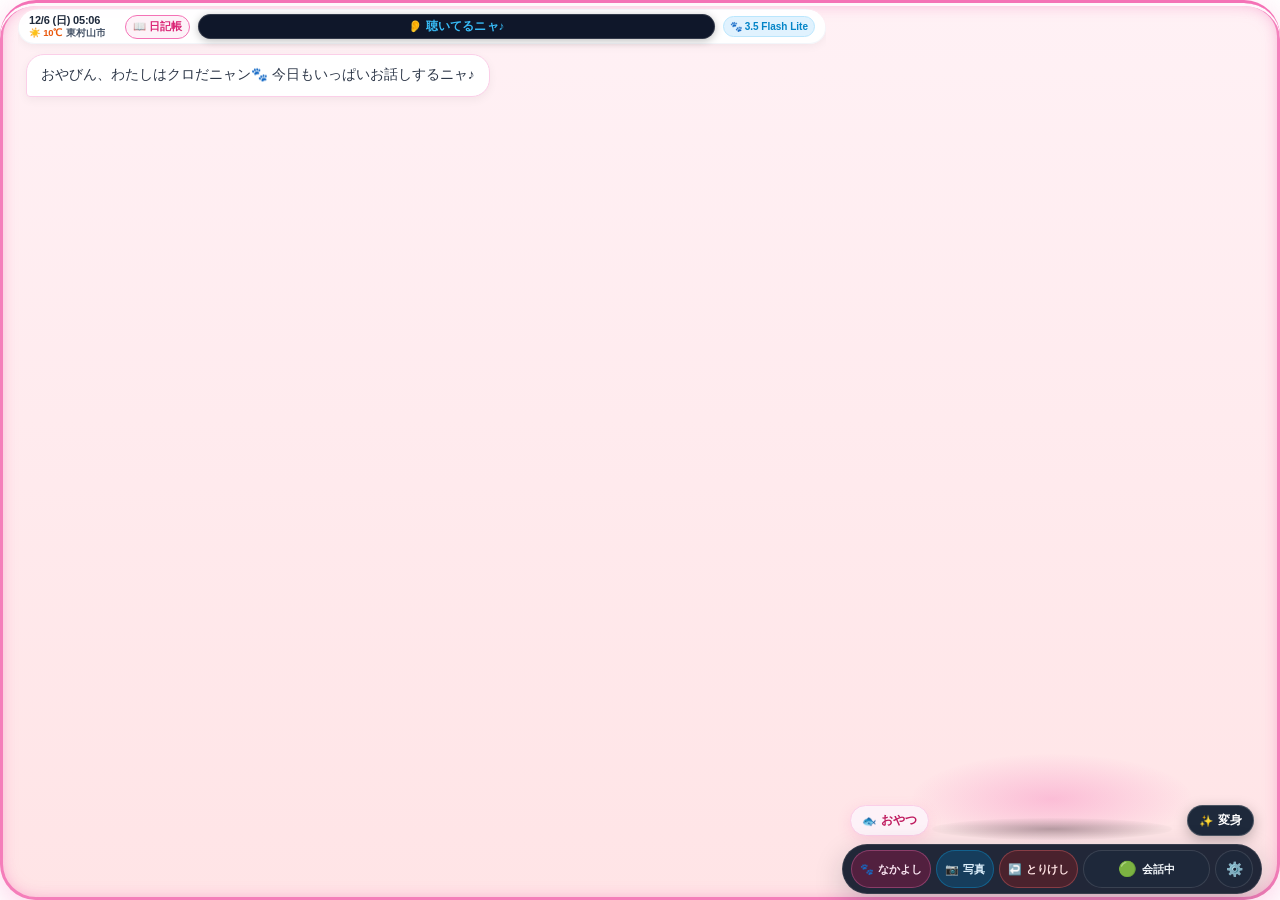
==== commit ceb60864: "Add files via upload" ====
--- a/index.html
+++ b/index.html
@@ -1,3 +1,4 @@
+
 <!DOCTYPE html>
 <html lang="ja" data-theme="normal">
 <head>
@@ -24,7 +25,6 @@
     :root {
       --system-outer-bg: #ffffff;
       --cat-scale: 1;
-      --eyelid-rotate: 8deg;
     }
 
     @media (prefers-color-scheme: dark) {
@@ -212,7 +212,7 @@
       justify-content: space-between;
       background: rgba(255, 255, 255, 0.95);
       backdrop-filter: blur(8px);
-      padding: 6px 10px;
+      padding: 5px 8px;
       border-radius: 24px;
       box-shadow: 0 2px 10px rgba(0, 0, 0, 0.05);
       border: 1px solid rgba(241, 245, 249, 0.85);
@@ -222,18 +222,61 @@
       z-index: 20;
       margin-top: 2px;
       margin-bottom: 6px;
-      gap: 6px;
-    }
-    .top-header-left { display: flex; align-items: center; flex-shrink: 0; gap: 8px; padding-left: 2px; }
+      gap: 5px;
+    }
+    .top-header-left { display: flex; align-items: center; flex-shrink: 0; gap: 6px; padding-left: 2px; }
     .top-header-right { display: flex; align-items: center; flex-shrink: 0; gap: 4px; padding-right: 2px; }
-    #clock-display { font-size: 12px; font-weight: 800; color: #334155; padding-left: 0; margin-left: 0; }
+
+    /* ★ 刷新：上段＝日付・時間 / 下段＝天気アイコン＋市名のみ（はみ出し完全防止） */
+    .header-weather-clock-box {
+      display: flex;
+      flex-direction: column;
+      justify-content: center;
+      gap: 1.5px;
+      min-width: 90px;
+      line-height: 1.15;
+    }
+    .hwc-row-datetime {
+      font-size: 11px;
+      font-weight: 900;
+      color: #1e293b;
+      display: flex;
+      align-items: center;
+      gap: 4px;
+      letter-spacing: -0.2px;
+      white-space: nowrap;
+    }
+    .hwc-row-weatherloc {
+      font-size: 9.5px;
+      font-weight: 800;
+      color: #0284c7;
+      display: flex;
+      align-items: center;
+      gap: 4px;
+      white-space: nowrap;
+      letter-spacing: -0.2px;
+    }
+    .hwc-weather-badge {
+      display: inline-flex;
+      align-items: center;
+      gap: 2px;
+      color: #ea580c;
+    }
+    .hwc-location-badge {
+      display: inline-block;
+      max-width: 60px;
+      overflow: hidden;
+      text-overflow: ellipsis;
+      white-space: nowrap;
+      color: #475569;
+    }
 
     #status-badge-container {
       flex: 1;
       display: flex;
       justify-content: center;
       align-items: center;
-      padding: 0 4px;
+      padding: 0 3px;
       min-width: 0;
     }
 
@@ -245,16 +288,16 @@
       justify-content: center;
       background: #0f172a;
       color: #38bdf8;
-      font-size: 12px;
+      font-size: 11.5px;
       font-weight: 900;
-      padding: 5px 10px;
+      padding: 5px 8px;
       border-radius: 20px;
       box-shadow: 0 2px 8px rgba(0, 0, 0, 0.25), 0 0 0 1px rgba(255, 255, 255, 0.15) inset;
       white-space: nowrap;
       overflow: hidden;
       text-overflow: ellipsis;
       transition: all 0.25s ease-out;
-      letter-spacing: 0.3px;
+      letter-spacing: 0.2px;
     }
     #status-text.is-hearing {
       background: #0284c7 !important;
@@ -273,21 +316,23 @@
       color: #db2777;
       border: 1.2px solid #f472b6;
       border-radius: 12px;
-      padding: 4px 9px;
-      font-size: 11px;
+      padding: 4px 7px;
+      font-size: 10.5px;
       font-weight: 900;
       cursor: pointer;
       display: flex;
       align-items: center;
-      gap: 3px;
+      gap: 2px;
       transition: all 0.15s;
+      white-space: nowrap;
+      flex-shrink: 0;
     }
     .btn-top-diary:active { transform: scale(0.93); background: #fce7f3; }
 
     .model-badge {
-      padding: 4px 7px;
+      padding: 4px 6px;
       border-radius: 12px;
-      font-size: 10.5px;
+      font-size: 10px;
       font-weight: 800;
       transition: all 0.3s;
       white-space: nowrap;
@@ -604,9 +649,8 @@
       animation: catStageSleep 4.0s ease-in-out infinite alternate !important;
     }
     @keyframes catStageSleep {
-      0% { transform: scale(var(--cat-scale, 1), var(--cat-scale, 1)) translateY(0) rotate(0deg); }
-      50% { transform: scale(calc(var(--cat-scale, 1) * 1.015), calc(var(--cat-scale, 1) * 0.985)) translateY(3px) rotate(-1deg); }
-      100% { transform: scale(var(--cat-scale, 1), var(--cat-scale, 1)) translateY(0) rotate(0.5deg); }
+      0%, 100% { transform: scale(var(--cat-scale, 1), var(--cat-scale, 1)) translateY(0); }
+      50% { transform: scale(calc(var(--cat-scale, 1) * 1.012), calc(var(--cat-scale, 1) * 0.99)) translateY(2px); }
     }
 
     .pet-avatar-wrapper.is-yawning #cat-stage-box {
@@ -693,7 +737,6 @@
     .pet-avatar-wrapper.is-real-mode .cat-frame { display: flex; }
     .pet-avatar-wrapper.is-real-mode .cat-frame.active { opacity: 1; pointer-events: none; }
 
-    /* ★ リアル画像アセット（透過処理 ＆ クロちゃん/シロくんの完全両立） */
     .cat-avatar-img {
       position: absolute;
       bottom: 0;
@@ -710,7 +753,6 @@
     }
     .cat-avatar-img.is-png { mix-blend-mode: normal !important; }
 
-    /* ★ シロくんは完全透過PNGのため mix-blend-mode: normal でクリアに発色 */
     .pet-avatar-wrapper.is-char-shiro .cat-avatar-img {
       mix-blend-mode: normal !important;
       background-color: transparent !important;
@@ -731,14 +773,14 @@
     }
     .pet-avatar-wrapper.is-real-mode .real-eyelid-unit { display: block; }
 
-    /* 1. クロちゃん専用まぶた（黒毛・引き締まった目・子猫仕様） */
+    /* 1. クロちゃん専用まぶた */
     .real-eyelid {
       position: absolute;
       background: 
         radial-gradient(ellipse at 50% 15%, rgba(51, 65, 85, 0.45) 0%, rgba(20, 24, 33, 0.96) 65%, #0e1117 95%),
         repeating-linear-gradient(172deg, rgba(30, 35, 48, 0.6) 0px, #141720 2.5px, #252a38 4px, #12141c 6px);
       border-radius: 46% 46% 50% 50%;
-      transform-origin: top center;
+      transform-origin: center center;
       transform: scaleY(0);
       opacity: 0.98;
       transition: transform 0.16s cubic-bezier(0.25, 1, 0.5, 1);
@@ -750,28 +792,21 @@
       border-bottom: 2px solid rgba(12, 14, 20, 0.95);
     }
 
-    /* 2. ★ シロくん専用まぶた（白フクロウ・羽毛テクスチャ・すやすや目尻ライン） */
+    /* 2. ★ 刷新：シロくん専用まぶた（真っ白解消・リアル白黒羽毛テクスチャ ＆ center回転） */
     .pet-avatar-wrapper.is-char-shiro .real-eyelid {
       background: 
-        radial-gradient(ellipse at 50% 30%, #ffffff 0%, #f8fafc 45%, #e2e8f0 78%, #94a3b8 100%),
-        repeating-linear-gradient(168deg, rgba(255, 255, 255, 0.9) 0px, #f1f5f9 2px, #cbd5e1 3.5px, #94a3b8 5px);
+        radial-gradient(ellipse at 50% 30%, rgba(255, 255, 255, 0.95) 0%, rgba(241, 245, 249, 0.9) 35%, rgba(203, 213, 225, 0.85) 65%, rgba(71, 85, 105, 0.95) 95%),
+        repeating-linear-gradient(168deg, rgba(255, 255, 255, 0.95) 0px, rgba(241, 245, 249, 0.9) 2px, rgba(148, 163, 184, 0.75) 3.5px, rgba(30, 41, 59, 0.88) 5.5px),
+        repeating-radial-gradient(ellipse at 50% 50%, rgba(255, 255, 255, 0.9) 0px, rgba(255, 255, 255, 0.9) 3px, rgba(51, 65, 85, 0.4) 4px, rgba(15, 23, 42, 0.6) 6.5px);
       border-radius: 50% 50% 48% 48%;
-      opacity: 0.99;
+      transform-origin: center center;
+      opacity: 0.98;
       box-shadow: 
-        0 2px 5px rgba(15, 23, 42, 0.35),
-        0 0 6px rgba(255, 255, 255, 0.8),
-        inset 0 -2.5px 2px rgba(71, 85, 105, 0.75);
-      border-bottom: 2.5px solid #334155;
-    }
-
-    /* シロくんの初期まぶた（回転角度を変数から適用） */
-    .pet-avatar-wrapper.is-char-shiro .real-eyelid.eye-left {
-      transform-origin: center top;
-      transform: rotate(var(--eyelid-rotate, 8deg)) scaleY(0);
-    }
-    .pet-avatar-wrapper.is-char-shiro .real-eyelid.eye-right {
-      transform-origin: center top;
-      transform: rotate(calc(var(--eyelid-rotate, 8deg) * -1)) scaleY(0);
+        0 2.5px 6px rgba(15, 23, 42, 0.55),
+        0 0 8px rgba(255, 255, 255, 0.7),
+        inset 0 -3px 3px rgba(15, 23, 42, 0.9),
+        inset 0 2px 2px rgba(255, 255, 255, 0.9);
+      border-bottom: 2.8px solid #0f172a;
     }
 
     /* クロちゃんの瞬きアニメーション */
@@ -783,49 +818,9 @@
       96%, 98% { transform: scaleY(1.02); }
     }
 
-    /* ★ シロくん専用の瞬きアニメーション（角度を100%保持しながら開閉） */
-    .pet-avatar-wrapper.is-char-shiro.is-real-mode.is-idling:not(.is-sleeping) .real-eyelid.eye-left {
-      animation: realEyeBlinkShiroL 4.6s ease-in-out infinite;
-    }
-    @keyframes realEyeBlinkShiroL {
-      0%, 93%, 100% { transform: rotate(var(--eyelid-rotate, 8deg)) scaleY(0); }
-      96%, 98% { transform: rotate(var(--eyelid-rotate, 8deg)) scaleY(1.04); }
-    }
-    .pet-avatar-wrapper.is-char-shiro.is-real-mode.is-idling:not(.is-sleeping) .real-eyelid.eye-right {
-      animation: realEyeBlinkShiroR 4.6s ease-in-out infinite;
-    }
-    @keyframes realEyeBlinkShiroR {
-      0%, 93%, 100% { transform: rotate(calc(var(--eyelid-rotate, 8deg) * -1)) scaleY(0); }
-      96%, 98% { transform: rotate(calc(var(--eyelid-rotate, 8deg) * -1)) scaleY(1.04); }
-    }
-
-    /* 眠り状態の目閉じ（回転を保持したまま閉じる） */
-    .pet-avatar-wrapper:not(.is-char-shiro).is-sleeping .real-eyelid {
-      transform: scaleY(1.04) !important;
+    /* ★ 刷新：眠り状態（!important による transform ロックを完全撤去！JavaScriptによる直接駆動を保証） */
+    .pet-avatar-wrapper.is-sleeping .real-eyelid {
       animation: none !important;
-      border-bottom: 2px solid #06070a;
-      box-shadow: 
-        0 2px 4px rgba(0, 0, 0, 0.8),
-        0 0 5px rgba(14, 18, 25, 0.6),
-        inset 0 -2.5px 2px rgba(5, 7, 10, 0.98);
-    }
-    .pet-avatar-wrapper.is-char-shiro.is-sleeping .real-eyelid.eye-left {
-      transform: rotate(var(--eyelid-rotate, 8deg)) scaleY(1.05) !important;
-      animation: none !important;
-      border-bottom: 2.5px solid #1e293b;
-      box-shadow: 
-        0 2px 5px rgba(15, 23, 42, 0.4),
-        0 0 6px rgba(255, 255, 255, 0.9),
-        inset 0 -2.5px 2px rgba(51, 65, 85, 0.85);
-    }
-    .pet-avatar-wrapper.is-char-shiro.is-sleeping .real-eyelid.eye-right {
-      transform: rotate(calc(var(--eyelid-rotate, 8deg) * -1)) scaleY(1.05) !important;
-      animation: none !important;
-      border-bottom: 2.5px solid #1e293b;
-      box-shadow: 
-        0 2px 5px rgba(15, 23, 42, 0.4),
-        0 0 6px rgba(255, 255, 255, 0.9),
-        inset 0 -2.5px 2px rgba(51, 65, 85, 0.85);
     }
 
     .accessory-layer {
@@ -967,7 +962,6 @@
       100% { transform: scale(1.08); filter: brightness(1.2); }
     }
 
-    /* アバターコンテナ（キャラクター定義ファイルからSVGが動的注入されます） */
     #cat-vector-avatar-container {
       width: 270px;
       height: 310px;
@@ -1432,6 +1426,20 @@
     .segment-btn.is-active.pink { color: #db2777; }
     .segment-btn.is-active.blue { color: #0284c7; }
 
+    /* 「お話の長さ」セグメント専用レスポンシブ（はみ出し防止） */
+    #talk-length-segment-group.segment-capsule-row {
+      display: grid;
+      grid-template-columns: repeat(4, 1fr);
+      padding: 3px;
+      gap: 2px;
+      width: 100%;
+    }
+    #talk-length-segment-group .segment-btn {
+      padding: 7px 2px;
+      font-size: 10.5px;
+      letter-spacing: -0.3px;
+    }
+
     .voice-chip-container {
       display: grid;
       grid-template-columns: 1fr 1fr;
@@ -2364,7 +2372,17 @@
     <div class="app-col-left">
       <div class="top-header">
         <div class="top-header-left">
-          <span id="clock-display">00:00</span>
+          <!-- ★ 刷新：上段＝日付・時間 / 下段＝天気アイコン＋市名のみ（はみ出し完全防止） -->
+          <div class="header-weather-clock-box">
+            <div class="hwc-row-datetime">
+              <span id="clock-display-datetime">11/9 (月) 12:54</span>
+            </div>
+            <div class="hwc-row-weatherloc">
+              <span class="hwc-weather-badge" id="clock-display-weather">☀️ 10℃</span>
+              <span class="hwc-location-badge" id="clock-display-location">東村山市</span>
+            </div>
+          </div>
+
           <button type="button" class="btn-top-diary" id="top-diary-btn" title="これまでの絵日記をアルバムで開くニャ！">📖 日記帳</button>
         </div>
 
@@ -2439,7 +2457,6 @@
             <div class="accessory-layer" id="acc-happy"></div>
           </div>
 
-          <!-- アバターコンテナ（キャラクター定義ファイルからSVGが動的注入されます） -->
           <div id="cat-vector-avatar-container"></div>
         </div>
 
@@ -2613,7 +2630,6 @@
         <span id="setting-modal-version-tag" style="font-size:11px;font-weight:normal;color:#94a3b8;margin-left:auto;"></span>
       </h3>
 
-      <!-- パートナーキャラクター切り替え（クロちゃん ⇔ シロくん） -->
       <div class="setting-section-header">🐾 パートナーの選択（キャラクター切替）</div>
       <div class="form-group">
         <div class="segment-capsule-row" id="character-selector-segment-group">
@@ -2663,28 +2679,27 @@
           <div>設定画面から【🌸 ノーマル（サクラピンク）】【🌙 ナイトダーク】【🍃 フォレストミント】【🍊 キャンディポップ】をお好みで選べるニャ！透過ペットがどのお部屋でも美しく引き立ちます！</div>
 
           <div class="manual-sec-title">📱 画面の向きと空中くるりん着地</div>
-          <div>スマホやタブレットを横向きに寝かせると、ボタンがサッと道をあけて、ペットが空中で身をひるがえして「くるりんっ♪トンッ！」と華麗に着地します！足元にキラキラ肉球が弾けて、最新のお話しへ自動でシュッと移動します🐾（歩行中のちょっとした揺れでは動かない安心安全設計ニャ！）</div>
+          <div>スマホやタブレットを横向きに寝かせると、ボタンがサッと道をあけて、ペットが空中で身をひるがえして「くるりんっ♪トンッ！」と華麗に着地します！足元にキラキラ肉球が弾けて、最新のお話しへ自動でシュッと移動します🐾</div>
 
           <div class="manual-sec-title">📷 写真を見せる ＆ 思い出写真（12枚上限と個別整理）</div>
           <div>下の「📷 写真」ボタンを押すと、スマホのカメラで撮った写真やアルバムの写真をペットに見せられます！今日撮った写真の中から、日記の内容に一番ぴったりのベストショットをAIが選んで絵日記に飾ります♪<br>
-          ・<b>左右2分割アルバム</b>：日記帳を開くと、左にメイン写真、右側に今日撮ったスナップ写真（最大12枚）が上下2段の横スクロールで並びます。タップでメイン写真へワンタップ切替、または全画面拡大ができます。<br>
-          ・<b>💡 写真の個別整理</b>：スナップ写真の右上の【✕】ボタンを押すと、失敗した写真や不要な写真だけを選んで1枚ずつ削除できます。もし12枚いっぱいになっても、いらない写真を削除すれば新しい写真の枠をいつでも空けられます！</div>
-
-          <div class="manual-sec-title">📖 絵日記の仕様と生活リズム（夜20:00以降の自然な案内）</div>
+          ・<b>左右2分割アルバム</b>：日記帳を開くと、左にメイン写真、右側に今日撮ったスナップ写真（最大12枚）が並びます。タップで切替や全画面拡大ができます。<br>
+          ・<b>写真の個別整理</b>：スナップ写真の右上の【✕】ボタンを押すと、不要な写真だけを選んで1枚ずつ削除できます。</div>
+
+          <div class="manual-sec-title">📖 絵日記の仕様と生活リズム</div>
           <div>
-            ・<b>夜20:00以降のご案内</b>：昼間はお話し中の可愛い見守り画面になり、夜20:00を過ぎると「今日の日記をまとめるニャ！」ボタンが出現します。<br>
+            ・<b>夜20:00以降のご案内</b>：夜20:00を過ぎると「今日の日記をまとめるニャ！」ボタンが出現します。<br>
             ・<b>夜の会話自動追記</b>：夕方に日記を書いた後、夜や深夜にお話しした内容もその日の日記にしっかり追加・反映されます！<br>
             ・<b>朝4:00の生活日切り替え</b>：アプリを開いたまま朝4:00を迎えても、自動で新しい今日へ切り替わり、昨日の日記を美しくまとめ直します。<br>
-            ・<b>シームレスな朗読</b>：上の「📖 日記帳」を開いて「🔊 読むニャ♪」を押すと、本文の中身だけをスラスラ滑らかに朗読してくれます！
+            ・<b>シームレスな朗読</b>：上の「📖 日記帳」を開いて「🔊 読むホ♪（読むニャ♪）」を押すと、本文の中身だけをスラスラ滑らかに朗読してくれます！
           </div>
 
           <div class="manual-sec-title">✨ 変身・🐟 おやつ・なでなで・⏱️ タイマー・↩️ とりけし</div>
           <div>
             ・<b>✨ 変身</b>：右下の「変身」ボタンを押すと、リアル写真と手描きイラストの姿が煙と共に瞬時に入れ替わります！<br>
-            ・<b>🐟 おやつ と なでなで</b>：左下の「おやつ」でちゅ〜るや木の実を食べるニャ（3回連続で極楽ゴロゴロ♪）。画面をタップすると「なでなで」されて喉を鳴らしたり羽をパタパタして喜びます！<br>
-            ・<b>⏱️ タイマー</b>：「3分測って」「1分半タイマー」「20秒計って」と言うと、左に砂時計付きタイマーが作動します！「タイマー止めて」の声でも即停止できます。<br>
-            ・<b>🐾 ちょい待ち ＆ すすめる！</b>：動いているタイマーをタップすると一時停止、もう一度タップすると再開します！<br>
-            ・<b>↩️ とりけし</b>：マイクの誤認識でおかしな言葉を聞き取って考え始めてしまった時や、お話し中に押すと、今の発言をきれいに取り消して巻き戻せます！（※待機中には過去の会話は消えない安心安全設計！）。<br>
+            ・<b>🐟 おやつ と なでなで</b>：左下の「おやつ」でちゅ〜るや木の実を食べるニャ（3回連続で極楽ゴロゴロ♪）。画面をタップすると喉を鳴らしたり羽をパタパタして喜びます！<br>
+            ・<b>⏱️ タイマー</b>：「3分測って」「1分半タイマー」と言うと、左に砂時計付きタイマーが作動します！<br>
+            ・<b>↩️ とりけし</b>：マイクの誤認識でおかしな言葉を聞き取って考え始めてしまった時や、お話し中に押すと、今の発言をきれいに取り消して巻き戻せます！<br>
             ・<b>🟢 会話中 / 🛑 お休み中</b>：会話をお休みしたい時は「会話中（緑）」ボタンを押してニャ。
           </div>
         </div>
@@ -2747,12 +2762,12 @@
       </div>
 
       <div class="form-group">
-        <label>お話しの長さ:</label>
+        <label>お話の長さ:</label>
         <div class="segment-capsule-row" id="talk-length-segment-group">
-          <button type="button" class="segment-btn is-active pink" data-talk-len="auto">🤖 自動（おまかせ）</button>
-          <button type="button" class="segment-btn" data-talk-len="short">🐾 短い（サクサク）</button>
-          <button type="button" class="segment-btn" data-talk-len="normal">🌸 普通（標準）</button>
-          <button type="button" class="segment-btn" data-talk-len="long">🗣️ 長い（おしゃべり）</button>
+          <button type="button" class="segment-btn is-active pink" data-talk-len="auto">🤖 自動</button>
+          <button type="button" class="segment-btn" data-talk-len="short">🐾 短い</button>
+          <button type="button" class="segment-btn" data-talk-len="normal">🌸 普通</button>
+          <button type="button" class="segment-btn" data-talk-len="long">🗣️ 長い</button>
         </div>
       </div>
 
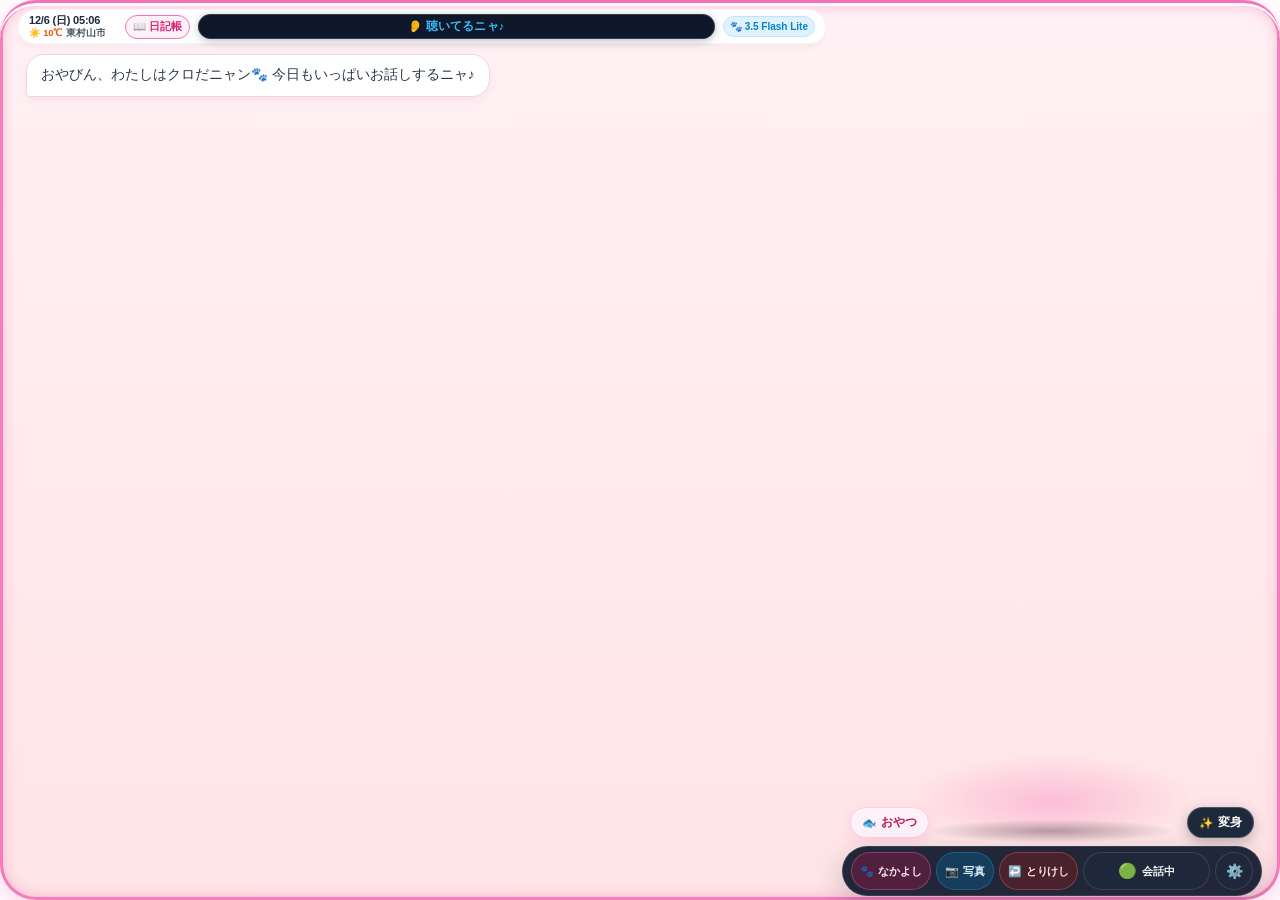
==== commit 767b5619: "Add files via upload" ====
--- a/index.html
+++ b/index.html
@@ -1,10 +1,10 @@
-
+<!-- [稼働Ver 作業版 Rev.1] 下部余白極小化・まぶた斜め角度±30度拡大・シロくん瞬きCSS変数キーフレーム・V.1.0.0初期登録仕様 -->
 <!DOCTYPE html>
 <html lang="ja" data-theme="normal">
 <head>
   <meta charset="UTF-8">
   <meta name="viewport" content="width=device-width, initial-scale=1.0, maximum-scale=1.0, user-scalable=no, viewport-fit=cover">
-  <title>AIペット クロちゃん＆シロくん🐾🦉</title>
+  <title>AIペット クロちゃん＆シロくん🐾🦉 V.1.0.0</title>
 
   <!-- キャッシュ完全無効化設定 -->
   <meta http-equiv="Cache-Control" content="no-cache, no-store, must-revalidate">
@@ -25,6 +25,8 @@
     :root {
       --system-outer-bg: #ffffff;
       --cat-scale: 1;
+      --eye-rot-l: 0deg;
+      --eye-rot-r: 0deg;
     }
 
     @media (prefers-color-scheme: dark) {
@@ -169,6 +171,7 @@
     #toast-notification.error { background: #450a0a; color: #fca5a5; border: 1.5px solid #ef4444; }
     #toast-notification.info { background: #0f172a; color: #38bdf8; border: 1.5px solid #38bdf8; }
 
+    /* ★ 下部余白極小化：セーフエリアの二重重複を完全解消 */
     #pet-container {
       position: absolute;
       width: 100%;
@@ -177,7 +180,7 @@
       display: flex;
       flex-direction: column;
       justify-content: space-between;
-      padding: calc(env(safe-area-inset-top, 8px) + 6px) 14px calc(env(safe-area-inset-bottom, 8px) + 6px) 14px;
+      padding: calc(env(safe-area-inset-top, 6px) + 4px) 14px calc(env(safe-area-inset-bottom, 0px) + 3px) 14px;
       z-index: 50;
       box-sizing: border-box;
       background: var(--container-bg);
@@ -220,14 +223,13 @@
       font-weight: bold;
       color: #4a5568;
       z-index: 20;
-      margin-top: 2px;
-      margin-bottom: 6px;
+      margin-top: 1px;
+      margin-bottom: 4px;
       gap: 5px;
     }
     .top-header-left { display: flex; align-items: center; flex-shrink: 0; gap: 6px; padding-left: 2px; }
     .top-header-right { display: flex; align-items: center; flex-shrink: 0; gap: 4px; padding-right: 2px; }
 
-    /* ★ 刷新：上段＝日付・時間 / 下段＝天気アイコン＋市名のみ（はみ出し完全防止） */
     .header-weather-clock-box {
       display: flex;
       flex-direction: column;
@@ -792,7 +794,7 @@
       border-bottom: 2px solid rgba(12, 14, 20, 0.95);
     }
 
-    /* 2. ★ 刷新：シロくん専用まぶた（真っ白解消・リアル白黒羽毛テクスチャ ＆ center回転） */
+    /* 2. シロくん専用まぶた */
     .pet-avatar-wrapper.is-char-shiro .real-eyelid {
       background: 
         radial-gradient(ellipse at 50% 30%, rgba(255, 255, 255, 0.95) 0%, rgba(241, 245, 249, 0.9) 35%, rgba(203, 213, 225, 0.85) 65%, rgba(71, 85, 105, 0.95) 95%),
@@ -809,17 +811,41 @@
       border-bottom: 2.8px solid #0f172a;
     }
 
-    /* クロちゃんの瞬きアニメーション */
-    .pet-avatar-wrapper:not(.is-char-shiro).is-real-mode.is-idling:not(.is-sleeping) .real-eyelid {
-      animation: realEyeBlinkKuro 4.6s ease-in-out infinite;
-    }
-    @keyframes realEyeBlinkKuro {
-      0%, 93%, 100% { transform: scaleY(0); }
-      96%, 98% { transform: scaleY(1.02); }
-    }
-
-    /* ★ 刷新：眠り状態（!important による transform ロックを完全撤去！JavaScriptによる直接駆動を保証） */
-    .pet-avatar-wrapper.is-sleeping .real-eyelid {
+    /* クロちゃんの通常瞬きアニメーション */
+    .pet-avatar-wrapper:not(.is-char-shiro).is-real-mode.is-idling:not(.is-sleeping):not(.is-calibrating-eyelids) .real-eyelid.eye-left {
+      animation: realEyeBlinkKuroLeft 4.6s ease-in-out infinite;
+    }
+    .pet-avatar-wrapper:not(.is-char-shiro).is-real-mode.is-idling:not(.is-sleeping):not(.is-calibrating-eyelids) .real-eyelid.eye-right {
+      animation: realEyeBlinkKuroRight 4.6s ease-in-out infinite;
+    }
+    @keyframes realEyeBlinkKuroLeft {
+      0%, 93%, 100% { transform: rotate(var(--eye-rot-l, 0deg)) scaleY(0); }
+      96%, 98% { transform: rotate(var(--eye-rot-l, 0deg)) scaleY(1.02); }
+    }
+    @keyframes realEyeBlinkKuroRight {
+      0%, 93%, 100% { transform: rotate(var(--eye-rot-r, 0deg)) scaleY(0); }
+      96%, 98% { transform: rotate(var(--eye-rot-r, 0deg)) scaleY(1.02); }
+    }
+
+    /* ★ 刷新：シロくん専用の通常瞬きアニメーション（設定角度を変えても破綻しない動的CSS変数キーフレーム） */
+    .pet-avatar-wrapper.is-char-shiro.is-real-mode.is-idling:not(.is-sleeping):not(.is-calibrating-eyelids) .real-eyelid.eye-left {
+      animation: realEyeBlinkShiroLeft 4.8s ease-in-out infinite;
+    }
+    .pet-avatar-wrapper.is-char-shiro.is-real-mode.is-idling:not(.is-sleeping):not(.is-calibrating-eyelids) .real-eyelid.eye-right {
+      animation: realEyeBlinkShiroRight 4.8s ease-in-out infinite;
+    }
+    @keyframes realEyeBlinkShiroLeft {
+      0%, 93%, 100% { transform: rotate(var(--eye-rot-l, 8deg)) scaleY(0); }
+      96%, 98% { transform: rotate(var(--eye-rot-l, 8deg)) scaleY(1.05); }
+    }
+    @keyframes realEyeBlinkShiroRight {
+      0%, 93%, 100% { transform: rotate(var(--eye-rot-r, -8deg)) scaleY(0); }
+      96%, 98% { transform: rotate(var(--eye-rot-r, -8deg)) scaleY(1.05); }
+    }
+
+    /* 眠り状態 ＆ キャリブレーション調整中はCSSアニメーションを物理遮断してダイレクト駆動を完全保護 */
+    .pet-avatar-wrapper.is-sleeping .real-eyelid,
+    .pet-avatar-wrapper.is-calibrating-eyelids .real-eyelid {
       animation: none !important;
     }
 
@@ -1029,6 +1055,7 @@
     }
     .btn-snack-floating:active { transform: scale(0.92); }
 
+    /* ★ 操作バーの下部余白極小化 */
     .bottom-controls {
       width: 100%;
       flex-shrink: 0;
@@ -1036,7 +1063,7 @@
       flex-direction: column;
       align-items: center;
       z-index: 30;
-      padding-bottom: 2px;
+      padding-bottom: 0px;
     }
     
     .action-bar {
@@ -1162,12 +1189,13 @@
     }
     .btn-circle:active { transform: scale(0.93); background: rgba(51, 65, 85, 0.8); }
 
+    /* ★ バージョン表示マージン極小化（下端へピッタリ寄せる） */
     .app-version-tag {
-      font-size: 9.5px;
+      font-size: 9px;
       color: #94a3b8;
       opacity: 0.65;
-      margin-top: 5px;
-      margin-bottom: calc(env(safe-area-inset-bottom, 0px) + 2px);
+      margin: 2px 0 1px 0;
+      line-height: 1;
       text-align: center;
       letter-spacing: 0.5px;
       font-weight: 700;
@@ -1426,7 +1454,6 @@
     .segment-btn.is-active.pink { color: #db2777; }
     .segment-btn.is-active.blue { color: #0284c7; }
 
-    /* 「お話の長さ」セグメント専用レスポンシブ（はみ出し防止） */
     #talk-length-segment-group.segment-capsule-row {
       display: grid;
       grid-template-columns: repeat(4, 1fr);
@@ -2306,7 +2333,6 @@
     .log-error { color: #f87171; font-weight: bold; }
     .log-info { color: #94a3b8; }
 
-    /* メガネ・帽子微調整モーダル */
     #glasses-adjust-modal {
       position: fixed;
       inset: 0;
@@ -2372,7 +2398,7 @@
     <div class="app-col-left">
       <div class="top-header">
         <div class="top-header-left">
-          <!-- ★ 刷新：上段＝日付・時間 / 下段＝天気アイコン＋市名のみ（はみ出し完全防止） -->
+          <!-- 上段＝日付・時間 / 下段＝天気アイコン＋市名のみ -->
           <div class="header-weather-clock-box">
             <div class="hwc-row-datetime">
               <span id="clock-display-datetime">11/9 (月) 12:54</span>
@@ -2492,6 +2518,7 @@
         </button>
       </div>
 
+      <!-- 操作バー群（下端ピッタリ最適化） -->
       <div class="bottom-controls">
         <div class="action-bar" id="action-bar">
           <button class="btn-mode-toggle" id="mode-toggle-btn" title="なかよし雑談とおてつだいを切り替えるニャ！">
@@ -2516,7 +2543,7 @@
           <button class="btn-circle" id="settings-btn" title="設定・記憶・トリセツ">⚙️</button>
         </div>
 
-        <div class="app-version-tag" id="app-footer-version-tag">🐾 AIペット</div>
+        <div class="app-version-tag" id="app-footer-version-tag">🐾 AIペット V.1.0.0</div>
       </div>
     </div>
   </div>
@@ -2915,13 +2942,14 @@
             </div>
           </div>
 
-          <details style="background:#f1f5f9; border-radius:12px; padding:8px; margin-top:6px; border:1px solid #cbd5e1;">
+          <!-- まぶた調整アコーディオン（開閉と連動してテスト閉眼プレビュー発動） -->
+          <details id="eyelid-adjust-accordion" style="background:#f1f5f9; border-radius:12px; padding:8px; margin-top:6px; border:1px solid #cbd5e1;">
             <summary style="font-weight:800; font-size:11.5px; color:#475569; cursor:pointer; outline:none;">
               👁️ 瞳・まぶた（瞬き・目閉じ）位置の精密調整（初期設定用）
             </summary>
             <div style="display:flex; flex-direction:column; gap:8px; margin-top:8px;">
-              <div style="font-size:10.5px; color:#64748b;">
-                ※選択中のパートナー（クロちゃん/シロくん）ごとに1度合わせれば永久に個別固定されます。
+              <div style="font-size:10.5px; color:#64748b;" id="eyelid-adjust-hint-text">
+                ※開いている間、ステージ上のまぶたがテスト閉眼してリアルタイムに位置・角度が確認できます。
               </div>
               <div class="adjust-row" style="color:#1e293b;">
                 <span>上下 (Y):</span>
@@ -2943,9 +2971,10 @@
                 <input type="range" id="adj-eyelid-size" min="10" max="36" step="1" value="16">
                 <span class="val-disp" id="adj-eyelid-size-val" style="color:#0284c7;">16</span>
               </div>
+              <!-- ★ 角度の可動域を -30度〜+30度に拡張（ダイナミックな傾き調整） -->
               <div class="adjust-row" style="color:#1e293b;">
                 <span>傾き (度):</span>
-                <input type="range" id="adj-eyelid-rotate" min="0" max="25" step="1" value="0">
+                <input type="range" id="adj-eyelid-rotate" min="-30" max="30" step="1" value="0">
                 <span class="val-disp" id="adj-eyelid-rotate-val" style="color:#0284c7;">0°</span>
               </div>
               <button type="button" class="btn-pc-sync" id="btn-save-eyelid-settings" style="margin-top:4px;">👁️ 選択中ペットのまぶた位置を保存するニャ！</button>
@@ -2973,5 +3002,3 @@
   <script src="app.js"></script>
 </body>
 </html>
-
-
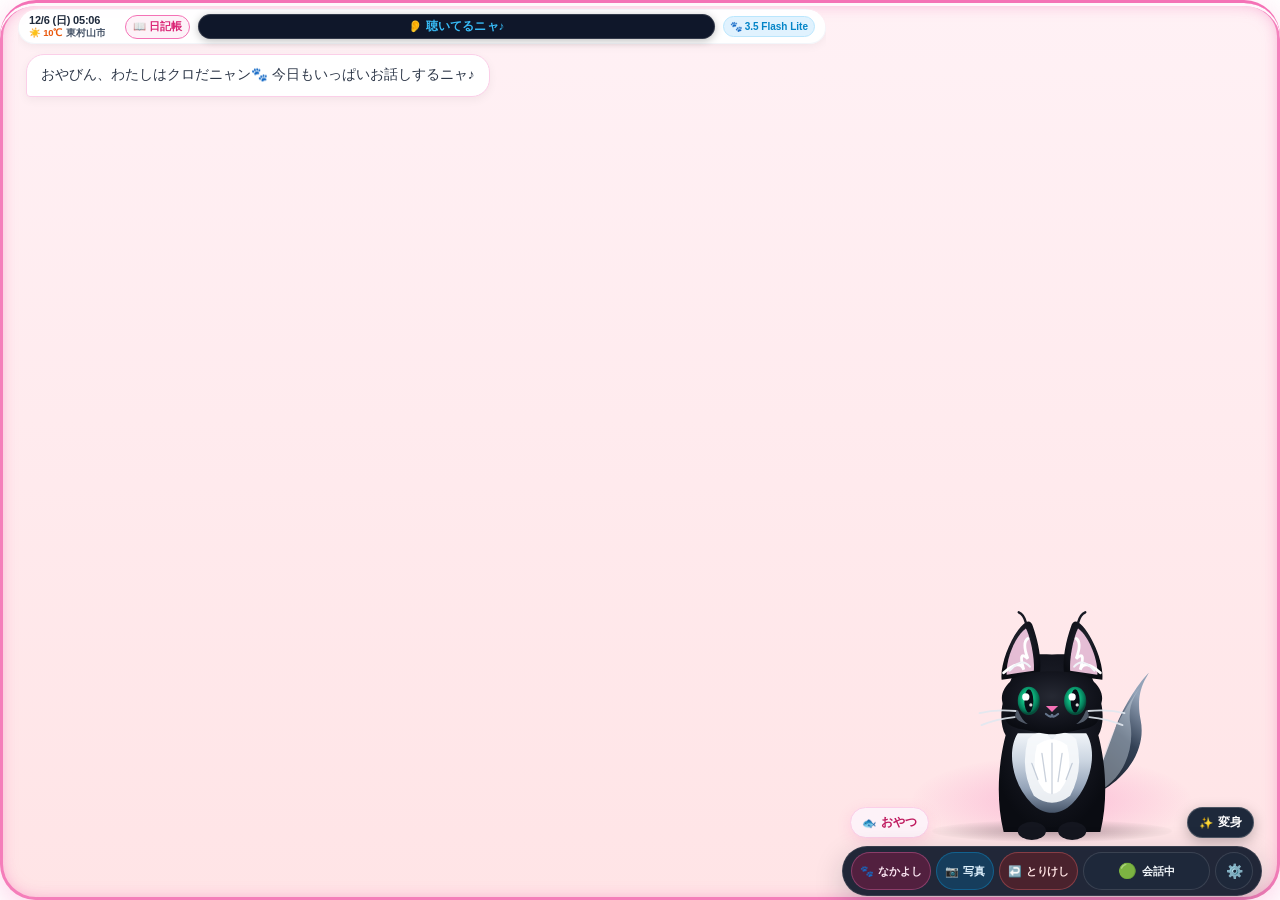
==== commit 1bf23548: "Add files via upload" ====
--- a/index.html
+++ b/index.html
@@ -1,10 +1,10 @@
-<!-- [稼働Ver 作業版 Rev.1] 下部余白極小化・まぶた斜め角度±30度拡大・シロくん瞬きCSS変数キーフレーム・V.1.0.0初期登録仕様 -->
+<!-- [v1.0.0 作業版 Rev.6] ベクター瞬きアニメーション・アニメ装飾モード連動CSS（クロ素顔⇔眼鏡帽/シロ眼鏡⇔眼鏡帽）・黒四角根絶 -->
 <!DOCTYPE html>
 <html lang="ja" data-theme="normal">
 <head>
   <meta charset="UTF-8">
   <meta name="viewport" content="width=device-width, initial-scale=1.0, maximum-scale=1.0, user-scalable=no, viewport-fit=cover">
-  <title>AIペット クロちゃん＆シロくん🐾🦉 V.1.0.0</title>
+  <title>AIペット クロちゃん＆シロくん🐾🦉 v1.0.0</title>
 
   <!-- キャッシュ完全無効化設定 -->
   <meta http-equiv="Cache-Control" content="no-cache, no-store, must-revalidate">
@@ -25,8 +25,6 @@
     :root {
       --system-outer-bg: #ffffff;
       --cat-scale: 1;
-      --eye-rot-l: 0deg;
-      --eye-rot-r: 0deg;
     }
 
     @media (prefers-color-scheme: dark) {
@@ -124,6 +122,12 @@
       user-select: none;
       -webkit-user-drag: none;
       -webkit-tap-highlight-color: transparent;
+      outline: none !important;
+    }
+
+    *:focus {
+      outline: none !important;
+      box-shadow: none !important;
     }
 
     body {
@@ -171,7 +175,6 @@
     #toast-notification.error { background: #450a0a; color: #fca5a5; border: 1.5px solid #ef4444; }
     #toast-notification.info { background: #0f172a; color: #38bdf8; border: 1.5px solid #38bdf8; }
 
-    /* ★ 下部余白極小化：セーフエリアの二重重複を完全解消 */
     #pet-container {
       position: absolute;
       width: 100%;
@@ -775,7 +778,7 @@
     }
     .pet-avatar-wrapper.is-real-mode .real-eyelid-unit { display: block; }
 
-    /* 1. クロちゃん専用まぶた */
+    /* 1. クロちゃん専用リアルまぶた */
     .real-eyelid {
       position: absolute;
       background: 
@@ -794,58 +797,38 @@
       border-bottom: 2px solid rgba(12, 14, 20, 0.95);
     }
 
-    /* 2. シロくん専用まぶた */
+    /* 2. シロくん専用リアルまぶた（上から自然に降りて閉じる上蓋構造） */
     .pet-avatar-wrapper.is-char-shiro .real-eyelid {
       background: 
-        radial-gradient(ellipse at 50% 30%, rgba(255, 255, 255, 0.95) 0%, rgba(241, 245, 249, 0.9) 35%, rgba(203, 213, 225, 0.85) 65%, rgba(71, 85, 105, 0.95) 95%),
-        repeating-linear-gradient(168deg, rgba(255, 255, 255, 0.95) 0px, rgba(241, 245, 249, 0.9) 2px, rgba(148, 163, 184, 0.75) 3.5px, rgba(30, 41, 59, 0.88) 5.5px),
-        repeating-radial-gradient(ellipse at 50% 50%, rgba(255, 255, 255, 0.9) 0px, rgba(255, 255, 255, 0.9) 3px, rgba(51, 65, 85, 0.4) 4px, rgba(15, 23, 42, 0.6) 6.5px);
-      border-radius: 50% 50% 48% 48%;
-      transform-origin: center center;
+        radial-gradient(ellipse at 50% 25%, rgba(255, 255, 255, 0.96) 0%, rgba(241, 245, 249, 0.92) 35%, rgba(203, 213, 225, 0.88) 65%, rgba(71, 85, 105, 0.95) 95%),
+        repeating-linear-gradient(168deg, rgba(255, 255, 255, 0.95) 0px, rgba(241, 245, 249, 0.9) 2px, rgba(148, 163, 184, 0.75) 3.5px, rgba(30, 41, 59, 0.88) 5.5px);
+      border-radius: 48% 48% 50% 50%;
+      transform-origin: top center;
       opacity: 0.98;
       box-shadow: 
-        0 2.5px 6px rgba(15, 23, 42, 0.55),
-        0 0 8px rgba(255, 255, 255, 0.7),
-        inset 0 -3px 3px rgba(15, 23, 42, 0.9),
-        inset 0 2px 2px rgba(255, 255, 255, 0.9);
-      border-bottom: 2.8px solid #0f172a;
-    }
-
-    /* クロちゃんの通常瞬きアニメーション */
-    .pet-avatar-wrapper:not(.is-char-shiro).is-real-mode.is-idling:not(.is-sleeping):not(.is-calibrating-eyelids) .real-eyelid.eye-left {
-      animation: realEyeBlinkKuroLeft 4.6s ease-in-out infinite;
-    }
-    .pet-avatar-wrapper:not(.is-char-shiro).is-real-mode.is-idling:not(.is-sleeping):not(.is-calibrating-eyelids) .real-eyelid.eye-right {
-      animation: realEyeBlinkKuroRight 4.6s ease-in-out infinite;
-    }
-    @keyframes realEyeBlinkKuroLeft {
-      0%, 93%, 100% { transform: rotate(var(--eye-rot-l, 0deg)) scaleY(0); }
-      96%, 98% { transform: rotate(var(--eye-rot-l, 0deg)) scaleY(1.02); }
-    }
-    @keyframes realEyeBlinkKuroRight {
-      0%, 93%, 100% { transform: rotate(var(--eye-rot-r, 0deg)) scaleY(0); }
-      96%, 98% { transform: rotate(var(--eye-rot-r, 0deg)) scaleY(1.02); }
-    }
-
-    /* ★ 刷新：シロくん専用の通常瞬きアニメーション（設定角度を変えても破綻しない動的CSS変数キーフレーム） */
-    .pet-avatar-wrapper.is-char-shiro.is-real-mode.is-idling:not(.is-sleeping):not(.is-calibrating-eyelids) .real-eyelid.eye-left {
-      animation: realEyeBlinkShiroLeft 4.8s ease-in-out infinite;
-    }
-    .pet-avatar-wrapper.is-char-shiro.is-real-mode.is-idling:not(.is-sleeping):not(.is-calibrating-eyelids) .real-eyelid.eye-right {
-      animation: realEyeBlinkShiroRight 4.8s ease-in-out infinite;
-    }
-    @keyframes realEyeBlinkShiroLeft {
-      0%, 93%, 100% { transform: rotate(var(--eye-rot-l, 8deg)) scaleY(0); }
-      96%, 98% { transform: rotate(var(--eye-rot-l, 8deg)) scaleY(1.05); }
-    }
-    @keyframes realEyeBlinkShiroRight {
-      0%, 93%, 100% { transform: rotate(var(--eye-rot-r, -8deg)) scaleY(0); }
-      96%, 98% { transform: rotate(var(--eye-rot-r, -8deg)) scaleY(1.05); }
-    }
-
-    /* 眠り状態 ＆ キャリブレーション調整中はCSSアニメーションを物理遮断してダイレクト駆動を完全保護 */
-    .pet-avatar-wrapper.is-sleeping .real-eyelid,
-    .pet-avatar-wrapper.is-calibrating-eyelids .real-eyelid {
+        0 2px 4px rgba(15, 23, 42, 0.45),
+        inset 0 -2.5px 2px rgba(15, 23, 42, 0.85);
+      border-bottom: 2.4px solid #1e293b;
+    }
+
+    /* リアル瞬きアニメーション */
+    .pet-avatar-wrapper:not(.is-char-shiro).is-real-mode.is-idling:not(.is-sleeping) .real-eyelid {
+      animation: realEyeBlinkKuro 4.6s ease-in-out infinite;
+    }
+    @keyframes realEyeBlinkKuro {
+      0%, 93%, 100% { transform: scaleY(0); }
+      96%, 98% { transform: scaleY(1.02); }
+    }
+
+    .pet-avatar-wrapper.is-char-shiro.is-real-mode.is-idling:not(.is-sleeping) .real-eyelid {
+      animation: realEyeBlinkShiro 4.8s ease-in-out infinite;
+    }
+    @keyframes realEyeBlinkShiro {
+      0%, 93%, 100% { transform: scaleY(0); }
+      96%, 98% { transform: scaleY(1.02); }
+    }
+
+    .pet-avatar-wrapper.is-sleeping .real-eyelid {
       animation: none !important;
     }
 
@@ -988,17 +971,122 @@
       100% { transform: scale(1.08); filter: brightness(1.2); }
     }
 
+    /* ==========================================================================
+       ★ ベクターアバター（アニメキャラ）表示 ＆ ポーズ・瞬き・装飾連動完全定義
+       ========================================================================== */
     #cat-vector-avatar-container {
       width: 270px;
       height: 310px;
       position: absolute;
       bottom: 0;
+      left: 50%;
+      transform: translateX(-50%);
       display: none;
       transform-origin: bottom center;
       z-index: 10;
       pointer-events: none;
     }
     #cat-vector-avatar-container.active-mode { display: block; }
+
+    /* 全ポーズを基本非表示とし、アクティブな感情ポーズのみを表示するルール */
+    .pose-group { display: none !important; }
+    .pose-idle-active #pose-idle { display: block !important; }
+    .pose-talking-active #pose-talking { display: block !important; }
+    .pose-thinking-active #pose-thinking { display: block !important; }
+    .pose-happy-active #pose-happy { display: block !important; }
+
+    /* ★ アニメモード（ベクター）自然なパチパチ瞬きアニメーション */
+    .pose-idle-active:not(.is-sleeping) .cat-eye-blink {
+      animation: vectorEyeBlink 4.5s ease-in-out infinite;
+    }
+    @keyframes vectorEyeBlink {
+      0%, 92%, 100% { transform: scaleY(1); }
+      95%, 97% { transform: scaleY(0.08); }
+    }
+
+    /* お休み中（居眠りモード）はベクター瞳を閉眼状態で完全固定 */
+    .is-sleeping .cat-eye-blink {
+      animation: none !important;
+      transform: scaleY(0.08) !important;
+    }
+
+    /* ★ アニメモード限定：モード連動装飾（メガネ・帽子）の厳格制御 */
+    /* 1. クロちゃん（アニメモード）：なかよし時は完全素顔、おてつだい時のみメガネ＋帽子 */
+    .is-char-kuro:not(.is-assistant-mode) #cat-vector-accessories {
+      display: none !important;
+    }
+    .is-char-kuro.is-assistant-mode #cat-vector-accessories {
+      display: block !important;
+    }
+    .is-char-kuro.is-assistant-mode #vec-acc-glasses,
+    .is-char-kuro.is-assistant-mode #vec-acc-hat {
+      display: block !important;
+    }
+
+    /* 2. シロくん（アニメモード）：なかよし時はメガネのみ常時着用、おてつだい時のみ帽子追加 */
+    .is-char-shiro #cat-vector-accessories {
+      display: block !important;
+    }
+    .is-char-shiro #vec-acc-glasses {
+      display: block !important; /* メガネは常時装備 */
+    }
+    .is-char-shiro:not(.is-assistant-mode) #vec-acc-hat {
+      display: none !important; /* なかよし時は帽子なし */
+    }
+    .is-char-shiro.is-assistant-mode #vec-acc-hat {
+      display: block !important; /* おてつだい時は帽子着用 */
+    }
+
+    /* シロくん専用：大喜び（Happy）時の「両翼パタパタ羽ばたき」アニメーション */
+    .pose-happy-active .anim-happy-wings {
+      transform-origin: 100px 135px;
+      animation: shiroFlapWings 0.22s ease-in-out infinite alternate;
+    }
+    @keyframes shiroFlapWings {
+      0% { transform: scale(1, 1) rotate(0deg); }
+      50% { transform: scale(1.08, 0.88) rotate(-3deg); }
+      100% { transform: scale(0.92, 1.14) rotate(4deg); }
+    }
+
+    /* シロくん専用：お話し中（Talking）の右翼ジェスチャー */
+    .pose-talking-active .anim-talking-wing {
+      transform-origin: 140px 135px;
+      animation: shiroTalkWing 0.65s ease-in-out infinite alternate;
+    }
+    @keyframes shiroTalkWing {
+      0% { transform: rotate(0deg); }
+      100% { transform: rotate(-8deg) translateY(-3px); }
+    }
+
+    /* シロくん・クロちゃん共通：考え中（Thinking）の知的な首傾げ */
+    .pose-thinking-active #head-unit {
+      transform-origin: 100px 110px;
+      animation: thinkHeadTilt 2.0s ease-in-out infinite alternate;
+    }
+    @keyframes thinkHeadTilt {
+      0% { transform: rotate(-4deg); }
+      100% { transform: rotate(5deg); }
+    }
+
+    /* シロくん・クロちゃん共通：待機中（Idle）の自然な呼吸 */
+    .pose-idle-active #head-unit {
+      transform-origin: 100px 110px;
+      animation: idleHeadBreathe 4.2s ease-in-out infinite alternate;
+    }
+    @keyframes idleHeadBreathe {
+      0% { transform: translateY(0); }
+      100% { transform: translateY(-2px); }
+    }
+
+    /* クロちゃん専用：尻尾ゆらゆら */
+    .anim-idle-tail {
+      transform-origin: 130px 190px;
+      animation: kuroTailWag 3.2s ease-in-out infinite alternate;
+    }
+    @keyframes kuroTailWag {
+      0% { transform: rotate(0deg); }
+      100% { transform: rotate(8deg); }
+    }
 
     .cat-ground-shadow {
       position: absolute;
@@ -1055,7 +1143,7 @@
     }
     .btn-snack-floating:active { transform: scale(0.92); }
 
-    /* ★ 操作バーの下部余白極小化 */
+    /* 操作バー群（下端ピッタリ最適化） */
     .bottom-controls {
       width: 100%;
       flex-shrink: 0;
@@ -1189,7 +1277,6 @@
     }
     .btn-circle:active { transform: scale(0.93); background: rgba(51, 65, 85, 0.8); }
 
-    /* ★ バージョン表示マージン極小化（下端へピッタリ寄せる） */
     .app-version-tag {
       font-size: 9px;
       color: #94a3b8;
@@ -2398,7 +2485,6 @@
     <div class="app-col-left">
       <div class="top-header">
         <div class="top-header-left">
-          <!-- 上段＝日付・時間 / 下段＝天気アイコン＋市名のみ -->
           <div class="header-weather-clock-box">
             <div class="hwc-row-datetime">
               <span id="clock-display-datetime">11/9 (月) 12:54</span>
@@ -2543,7 +2629,7 @@
           <button class="btn-circle" id="settings-btn" title="設定・記憶・トリセツ">⚙️</button>
         </div>
 
-        <div class="app-version-tag" id="app-footer-version-tag">🐾 AIペット V.1.0.0</div>
+        <div class="app-version-tag" id="app-footer-version-tag">🐾 AIペット v1.0.0</div>
       </div>
     </div>
   </div>
@@ -2774,11 +2860,11 @@
           <button type="button" class="voice-chip-btn is-active" data-voice-id="10">🌟 雨晴はう<span>子猫声</span></button>
           <button type="button" class="voice-chip-btn" data-voice-id="3">🌱 ずんだもん<span>博士・元気</span></button>
           <button type="button" class="voice-chip-btn" data-voice-id="55">🦉 白上虎太郎<span>知性派</span></button>
-          <button type="button" class="voice-chip-btn" data-voice-id="13">👔 青山龍星<span>威厳・アル</span></button>
+          <button type="button" class="voice-chip-btn" data-voice-id="29">7️⃣ ナンバーセブン<span>クリア</span></button>
           <button type="button" class="voice-chip-btn" data-voice-id="0">🌸 四国めたん<span>あまあま</span></button>
           <button type="button" class="voice-chip-btn" data-voice-id="58">🐱 猫使ビィ<span>小悪魔</span></button>
+          <button type="button" class="voice-chip-btn" data-voice-id="59">🥟 猫使アル<span>おっとり</span></button>
           <button type="button" class="voice-chip-btn" data-voice-id="20">🍡 もち子さん<span>癒やし</span></button>
-          <button type="button" class="voice-chip-btn" data-voice-id="23">❄️ WhiteCUL<span>クール</span></button>
         </div>
         <button type="button" class="btn-voice-test" id="test-voice-btn">🔊 いま選んだ声でテスト再生！</button>
       </div>
@@ -2949,7 +3035,7 @@
             </summary>
             <div style="display:flex; flex-direction:column; gap:8px; margin-top:8px;">
               <div style="font-size:10.5px; color:#64748b;" id="eyelid-adjust-hint-text">
-                ※開いている間、ステージ上のまぶたがテスト閉眼してリアルタイムに位置・角度が確認できます。
+                ※開いている間、ステージ上のまぶたがテスト閉眼してリアルタイムに位置・傾きが確認できます。
               </div>
               <div class="adjust-row" style="color:#1e293b;">
                 <span>上下 (Y):</span>
@@ -2971,9 +3057,9 @@
                 <input type="range" id="adj-eyelid-size" min="10" max="36" step="1" value="16">
                 <span class="val-disp" id="adj-eyelid-size-val" style="color:#0284c7;">16</span>
               </div>
-              <!-- ★ 角度の可動域を -30度〜+30度に拡張（ダイナミックな傾き調整） -->
+              <!-- 首かしげ（両目傾き・段差）スライダー -->
               <div class="adjust-row" style="color:#1e293b;">
-                <span>傾き (度):</span>
+                <span>首傾き (度):</span>
                 <input type="range" id="adj-eyelid-rotate" min="-30" max="30" step="1" value="0">
                 <span class="val-disp" id="adj-eyelid-rotate-val" style="color:#0284c7;">0°</span>
               </div>
@@ -2995,10 +3081,11 @@
     </div>
   </div>
 
-  <!-- スクリプト読み込み（キャラクタープラグイン群 ➔ バージョン管理 ➔ 共通OS） -->
+  <!-- スクリプト読み込み（キャラクタープラグイン群 ➔ バージョン管理 ➔ 基盤エンジン ➔ 対話司令塔） -->
   <script src="char_kuro.js"></script>
   <script src="char_shiro.js"></script>
   <script src="version.js"></script>
+  <script src="core_engine.js"></script>
   <script src="app.js"></script>
 </body>
 </html>
